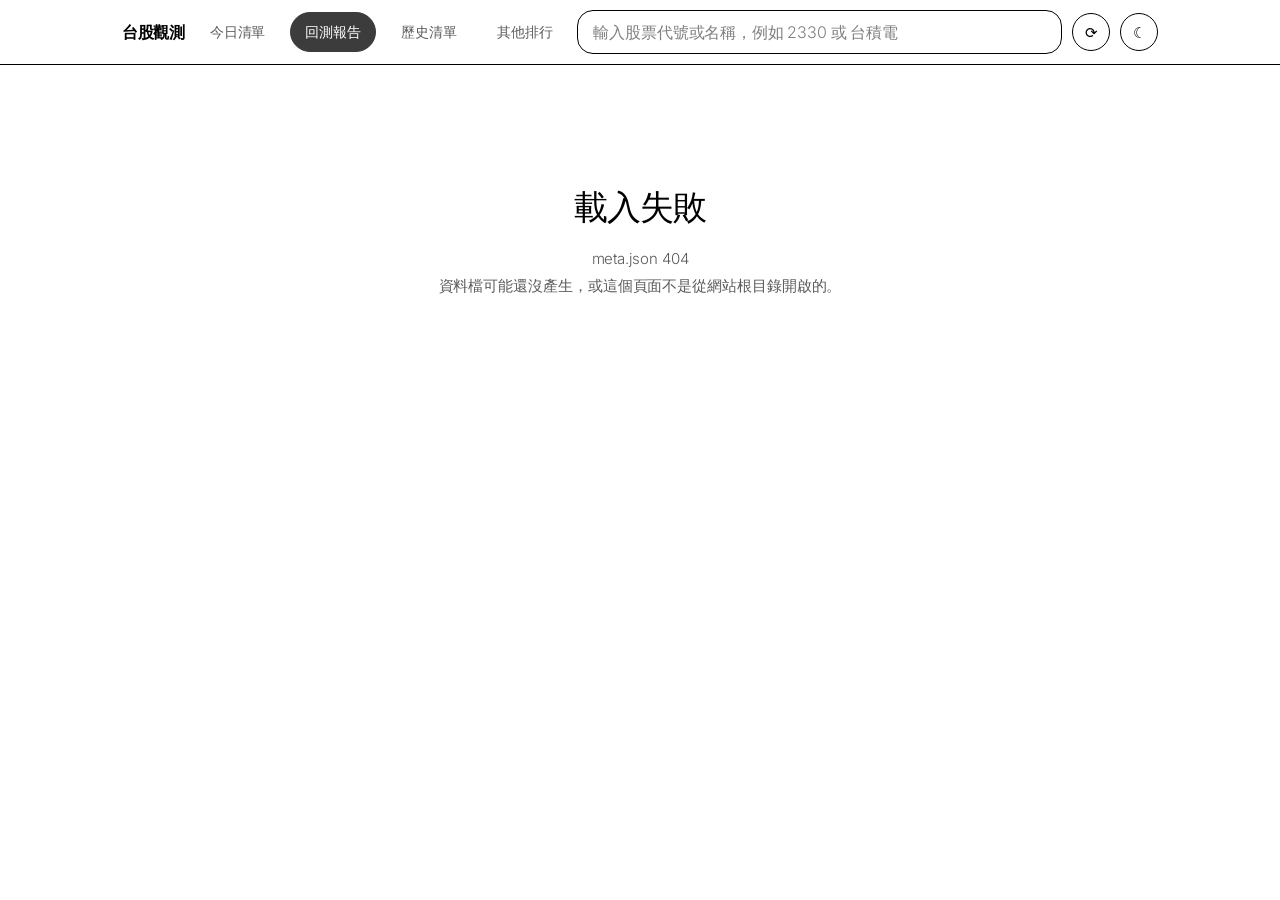
==== site/backtest.html @ a2be4feb "歷史補到 2008：18 年重跑全部研究，結論更確定，並推翻我自己加的波動門檻 資料：1,874 天 -> 4,597 天（2008-01-02 ~ 2026-09-18），回測 33,378 -> " ====
<!doctype html><html lang="zh-Hant"><head><meta charset="utf-8">
<meta name="viewport" content="width=device-width,initial-scale=1">
<script>/* 在 body 渲染前就套用主題，避免切換時閃一下白底 */
(function(){try{var t=localStorage.getItem('theme');
if(t==='dark'||t==='light')document.documentElement.setAttribute('data-theme',t);}catch(e){}})();</script>
<link rel="preconnect" href="https://fonts.googleapis.com">
<link rel="preconnect" href="https://fonts.gstatic.com" crossorigin>
<link rel="stylesheet" href="https://fonts.googleapis.com/css2?family=Inter:wght@300;400;500;600&family=Playfair+Display:wght@400;500&display=swap">
<link rel="stylesheet" href="assets/style.css">
<title>回測報告</title></head><body>
<div class="wrap" id="app"></div>
<script src="assets/app.js"></script>
<script>
/* 回測報告（stock-screener-PRD：回測）。
 *
 * 公開網站顯示預設參數的結果（publish 時算好）。在本機開的話，
 * 可以拿「今日清單」頁調整過的參數（存在這台瀏覽器）即時回測。 */
function f2(v) { return Number(v).toLocaleString('en-US', { minimumFractionDigits: 2, maximumFractionDigits: 2 }); }
function money(v) { return v == null ? '—' : App.pct(v); }

function statBox(title, sub, s) {
  if (!s || !s.n) return '<div class="stat"><h3>' + title + '</h3><div class="sub">沒有交易</div></div>';
  var ex = s.exits || {};
  return '<div class="stat"><h3>' + title + '</h3><div class="sub">' + sub + '</div><dl>' +
    '<dt>選出日期</dt><dd>' + s.start + ' ~ ' + s.end + '</dd>' +
    '<dt>交易筆數</dt><dd>' + s.n.toLocaleString() + '</dd>' +
    '<dt>賺錢的比例</dt><dd>' + App.num(s.win, 1) + '%</dd>' +
    '<dt>平均每筆報酬</dt><dd>' + money(s.avg) + '</dd>' +
    '<dt>同期間買 0050</dt><dd>' + money(s.bench) + '</dd>' +
    '<dt><b>' + App.tip('贏過 0050') + '</b></dt><dd>' + money(s.excess) + '</dd>' +
    '<dt>單筆最大虧損</dt><dd>' + money(s.worst) + '</dd>' +
    '<dt>進場後最高曾漲 5.6%</dt><dd>' + (s.p5 == null ? '—' : App.num(s.p5, 1) + '%') + '</dd>' +
    '<dt>最高漲到（中位數）</dt><dd>' + (s.mfe_med == null ? '—' : App.num(s.mfe_med, 1, true) + '%') + '</dd>' +
    '<dt>最低跌到（中位數）</dt><dd>' + (s.mae_med == null ? '—' : App.num(s.mae_med, 1, true) + '%') + '</dd>' +
    '<dt>' + App.tip('可信度') + '</dt><dd>' + (s.t == null ? '—' : App.num(s.t, 1, true)) + '</dd>' +
    '<dt>出場原因</dt><dd class="mut" style="font-weight:300">停損 ' + (ex['停損'] || 0).toLocaleString() +
    (ex['達標'] ? '・達標 ' + ex['達標'].toLocaleString() : '') +
    '・時間到 ' + (ex['時間'] || 0).toLocaleString() + '</dd>' +
    '<dt>平均持有</dt><dd>' + App.num(s.hold_avg, 1) + ' 天</dd></dl></div>';
}

function verdict(bt) {
  var a = bt.all, r = bt.recent;
  var pass = a.excess > 0 && r.excess > 0;
  var strong = a.t != null && Math.abs(a.t) >= 2;
  var flat = a.t != null && Math.abs(a.t) < 2;
  var txt = pass
    ? '<b>預設參數兩段回測都贏 0050</b>：整段歷史平均每筆多賺 ' + App.num(a.excess, 2) +
      '%，近 60 日多賺 ' + App.num(r.excess, 2) + '%。'
    : flat
    ? '<b>跟直接買 0050 差不多</b>：整段歷史（' + a.n.toLocaleString() + ' 筆）平均每筆' +
      (a.excess < 0 ? '少賺 ' : '多賺 ') + App.num(Math.abs(a.excess), 2) +
      '%，這個差距在統計上和 0 分不出來。也就是說<b>沒有證據能贏過直接買 0050</b>，' +
      '但也不像舊版那樣穩定地輸（舊版用固定 7% 停損時是每筆少賺 0.34%，而且不像巧合）。'
    : '<b>預設參數還沒通過 PRD 的驗收標準</b>：扣掉手續費和稅之後，' +
      '整段歷史（' + a.n.toLocaleString() + ' 筆）平均每筆比 0050 ' +
      (a.excess < 0 ? '少賺 ' : '多賺 ') + App.num(Math.abs(a.excess), 2) + '%' +
      (strong ? '，而且差距大到不像巧合' : '') + '；近 60 日 ' +
      (r.excess < 0 ? '少賺 ' : '多賺 ') + App.num(Math.abs(r.excess), 2) + '%。' +
      '下面的「拆開來看」可以看出問題出在哪。';
  return '<div class="statusbar ' + (pass ? 'ok' : 'bad') + '"><span class="txt">' + txt + '</span></div>';
}

function simpleTable(head, rows) {
  return '<div class="scroll"><table><thead><tr>' + head.map(function (h, i) {
    return '<th' + (h[1] ? ' class="sorted"' : '') + '>' + h[0] + '</th>';
  }).join('') + '</tr></thead><tbody>' + rows.join('') + '</tbody></table></div>';
}

function runCustom(P) {
  var btn = document.getElementById('prun'), box = document.getElementById('custom');
  btn.disabled = true; btn.textContent = '回測中…（第一次約 30 秒）';
  fetch('api/short/backtest', {
    method: 'POST', headers: { 'Content-Type': 'application/json' }, body: JSON.stringify(P)
  }).then(function (r) {
    if (!r.ok) throw new Error('HTTP ' + r.status);
    return r.json();
  }).then(function (j) {
    box.innerHTML = '<div class="stats" style="margin-top:14px">' +
      statBox('近 60 個交易日', '你的參數', j.recent) +
      statBox('整段歷史', '你的參數', j.all) + '</div>';
  }).catch(function (e) {
    box.innerHTML = '<div class="statusbar warn"><span class="txt">回測失敗：' + App.esc(e.message) +
      '。這個功能要在本機用 dashboard.bat 開啟才能用。</span></div>';
  }).then(function () { btn.disabled = false; btn.textContent = '用我的參數回測'; });
}

function customCard(today) {
  var DEF = {}, P = {}, changed = [];
  today.params.forEach(function (x) { DEF[x.key] = x.default; P[x.key] = x.default; });
  try {
    var s = JSON.parse(localStorage.getItem('short_params') || '{}');
    Object.keys(s).forEach(function (k) { if (k in P && !isNaN(s[k])) P[k] = +s[k]; });
  } catch (e) {}
  today.params.forEach(function (x) {
    if (+P[x.key] !== +DEF[x.key])
      changed.push(App.esc(x.group + ' ' + x.label) + ' ' + DEF[x.key] + ' → <b>' + P[x.key] + '</b> ' + App.esc(x.unit));
  });
  var body = !changed.length
    ? '<p class="note">你目前用的是預設參數，結果就是上面那兩格。想試別的條件，' +
      '先到<a href="short.html">今日清單</a>打開「調整條件與參數」修改，再回來這裡。</p>'
    : '<p class="note">你在「今日清單」調整過這些參數：<br>' + changed.join('<br>') + '</p>' +
      (App.local
        ? '<div class="pbar"><button class="btn dark" id="prun" type="button">用我的參數回測</button></div>'
        : '<p class="note">公開網站沒有後端可以即時回測，這個功能要在本機（dashboard.bat）開啟才能用。</p>');
  return { html: '<div class="card"><h2>用你的參數回測</h2>' + body + '<div id="custom"></div></div>', P: P };
}

App.boot('backtest', function (meta) {
  return Promise.all([App.get('short/backtest.json'), App.get('short/today.json')]).then(function (res) {
    var bt = res[0], today = res[1];
    var hold = today.params.filter(function (x) { return x.key === 'hold_days'; })[0].default;
    var topn = today.params.filter(function (x) { return x.key === 'top_n'; })[0].default;

    var abl = simpleTable([['設定'], ['筆數'], ['賺錢比例'], ['平均報酬'], ['同期 0050'], ['贏過 0050', 1], ['可信度']],
      bt.ablation.map(function (a) {
        return '<tr><td>' + App.esc(a.label) + '</td><td class="mut">' + (a.n || 0).toLocaleString() +
          '</td><td>' + App.num(a.win, 1) + '%</td><td>' + money(a.avg) + '</td><td>' +
          money(a.bench) + '</td><td class="sorted">' + money(a.excess) + '</td><td>' +
          (a.t == null ? '—' : App.num(a.t, 1, true)) + '</td></tr>';
      }));
    var yrs = simpleTable([['年度'], ['筆數'], ['賺錢比例'], ['平均報酬'], ['同期 0050'], ['贏過 0050', 1]],
      bt.years.map(function (y) {
        return '<tr><td>' + y.year + '</td><td class="mut">' + y.n.toLocaleString() + '</td><td>' +
          App.num(y.win, 1) + '%</td><td>' + money(y.avg) + '</td><td>' + money(y.bench) +
          '</td><td class="sorted">' + money(y.excess) + '</td></tr>';
      }));
    var trades = '<div class="scroll"><table><thead><tr>' + bt.trade_cols.map(function (c, i) {
      return '<th' + (i === 16 ? ' class="sorted"' : '') + '>' + c + '</th>';
    }).join('') + '</tr></thead><tbody>' + bt.trades.map(function (t) {
      return '<tr>' + t.map(function (v, i) {
        if (i === 1) return '<td><a href="stock.html?c=' + v + '">' + v + '</a></td>';
        if (i >= 14) return '<td' + (i === 16 ? ' class="sorted"' : '') + '>' + money(v) + '</td>';
        if (i === 4 || i === 13) return '<td>' + App.num(v, 0) + '</td>';
        if (typeof v === 'number') return '<td>' + f2(v) + '</td>';
        return '<td' + (i === 2 ? '' : ' class="mut"') + '>' + App.esc(v) + '</td>';
      }).join('') + '</tr>';
    }).join('') + '</tbody></table></div>';

    var cc = customCard(today);
    document.getElementById('app').innerHTML =
      '<h1 style="font-size:30px;letter-spacing:-.03em;font-weight:500;margin:0 0 4px">回測報告</h1>' +
      '<div class="meta">資料截止 ' + App.esc(bt.date) + ' ｜ 用今日清單的規則（預設參數），回頭看過去照著買會怎樣</div>' +
      '<div class="card"><h2>怎麼測的</h2>' +
      '<ul class="note">' +
      '<li>每天收盤後取當天清單的前 ' + topn + ' 名，<b>隔天開盤買進</b>。</li>' +
      '<li>漲到目標價（賣掉之後淨賺 5%）就賣、跌到停損價（進場價 − 3 × ATR）也賣，' +
      '兩邊都沒碰到就抱滿 ' + hold + ' 個交易日。目標與停損都用<b>實際成交價</b>（隔天開盤）算。</li>' +
      '<li>每筆扣掉手續費和稅 ' + bt.cost + '%，股利也算進去。</li>' +
      '<li>跟同一段時間買 0050 比（0050 也扣手續費和稅 ' + bt.etf_cost.toFixed(3) + '%）。</li></ul>' +
      '<details><summary>為什麼是隔天開盤買、不是當天收盤</summary><div class="inner note">' +
      'PRD 寫的進場價是當天收盤價，今日清單上也照這樣顯示。但實際上做不到：' +
      '三大法人的買賣資料下午 3 點後才公布，拿到清單時當天已經收盤了。' +
      '所以回測用隔天開盤價，才是真的買得到的價格。隔天一開盤就鎖漲停買不到的，不算這筆。' +
      '同一天盤中同時碰到停損和目標的，算停損（不知道哪個先發生，取保守）。</div></details></div>' +
      verdict(bt) +
      '<div class="stats" style="margin-top:18px">' +
      statBox('近 60 個交易日', 'PRD 指定的回測區間', bt.recent) +
      statBox('整段歷史', '同一套規則，樣本多 30 倍', bt.all) + '</div>' +
      '<details><summary>為什麼要看兩段</summary><div class="inner note">' +
      '<p>同一天選出的 20 檔常常一起漲跌，前後幾天的交易又互相重疊，' +
      '所以 60 個交易日實際上只相當於大約 <b>6 次獨立的觀察</b> —— 近 60 日贏或輸 0050，' +
      '很大一部分只是那兩個月大盤剛好怎麼走。整段歷史用同一套規則、樣本多 30 倍，' +
      '才分得出是規則的效果還是運氣。</p>' +
      '<p>也因為這樣，<b>不建議一直調參數調到近 60 日贏 0050</b> —— 樣本這麼少，總調得出一組贏的，' +
      '但那是把過去的巧合背下來，不是找到規則。調完請看整段歷史有沒有跟著變好。</p></div></details>' +
      cc.html +
      '<div class="card"><h2>這些規則是怎麼定出來的</h2>' +
      '<p class="lead">2026-09 依一份研究規格重做了一輪驗證：先寫好假設，再一次測完 23 種選股組合 × 7 種停損，' +
      '好壞結果都記在 repo 的 RESEARCH_LOG.md。三個主要結論：</p>' +
      '<ul class="note">' +
      '<li><b>停損越緊、結果越差</b>，每個策略、每個期間都一樣。台股個股平常一天就會波動 2–3%，' +
      '固定 3% 的停損等於把日常波動變成實現的虧損（先碰停損的比例 53–68%，平均只抱 1–3 天）。' +
      '所以改成「收盤 − 2 × ATR」，距離跟著個股自己的波動走。</li>' +
      '<li><b>波動門檻（ATR% ≥ 2.5%）：只對達標率有效，對報酬沒有證據。</b>' +
      '它在每個年代都讓「先賺到 5%」的比例上升（2008–18：44.6%→51.1%，2019–25：50.5%→58.2%），' +
      '但對 0050 的報酬是 2019 年後變好、2008–2018 反而更差，<b>方向相反</b>。' +
      '這個門檻當初是只用 2019–2022 的資料挑出來的，補上 11 年更早的資料就不成立了 —— ' +
      '典型的「只在近期有效」。留著是因為達標率那一項在各年代一致，但不該當成它能提高報酬。</li>' +
      '<li><b>設 5% 目標是有代價的，而且這個代價很明確</b>：達標率 64%（看起來很漂亮），' +
      '但平均每筆比 0050 少賺 0.42%，而且統計上不是巧合（t = −3.5）。' +
      '不設目標的話，平均每筆跟 0050 差不多（+0.03%）。停損從 1×ATR 放寬到完全不停損全部測過，' +
      '只要設目標那一排永遠是負的 —— 因為賺多的那幾筆被上限砍掉，虧的卻沒有對稱的限制。' +
      '下面「拆開來看」的「預設，但不設目標價」那一列就是關掉之後的結果。</li>' +
      '<li><b>選股有一點效果，但不足以贏過 0050</b>：清單贏得過「當天平均的個股」，' +
      '可是平均個股本來就輸給 0050。</li>' +
      '<li><b>2026-09 把資料補到 2008（18 年、67,128 筆交易）之後，結論沒有改變，反而更確定</b>：' +
      '對 0050 是每筆少賺 0.44%，而且 2008–2018 那 11 年完全沒有參與過任何調參，' +
      '數字卻跟後來的期間一致。多出來的 6 次空頭（2008、2011、2015、2018、2020、2022）' +
      '也把幾個原本「看起來有一點效果」的做法打回原形。</li></ul>' +
      '<p class="note"><b>看逐年表時要注意</b>：三大法人的資料 2012 年 5 月才有，' +
      '所以 2008–2012 那幾年「法人連續買超」這個條件永遠不成立，' +
      '清單只能靠其他三個條件選股。那幾年的數字偏差，不能直接當成' +
      '「這套規則在金融海嘯時特別糟」。</p></div>' +
      '<div class="card"><h2>拆開來看</h2>' +
      '<p class="lead">整段歷史。每個條件單獨用、以及拿掉停損停利，看虧損是出在「選股」還是「賣出規則」。</p>' +
      abl + '</div>' +
      '<div class="card"><h2>每一年</h2><p class="lead">整段歷史，依選出的年份分開算。</p>' + yrs + '</div>' +
      '<div class="card"><h2>近 60 日每一筆交易</h2>' +
      '<p class="lead">可以挑幾筆用看盤軟體對照：進場日開盤價、停損與目標價、出場日與出場價。</p>' +
      trades + '</div>';

    App.pager(document.getElementById('app'));
    var pr = document.getElementById('prun');
    if (pr) pr.addEventListener('click', function () { runCustom(cc.P); });
  });
});
</script>
</body></html>
---- site/assets/style.css ----
/* 本檔由 webui_css.py 產生，不要直接編輯。
   改樣式請改 webui_css.py 再執行 python webui_css.py。 */
/* ===== 淺色（預設）===== */
:root{
/* 畫布與墨 */
--bg:#ffffff; --card:#ffffff; --sunk:#f5f5f5;
--fg:#000000; --mut:#5b5b5b; --faint:#808080;
/* 髮絲線：--line2 是結構性的實心墨線，--line 是表格列的細分隔 */
--line:rgba(0,0,0,.13); --line2:#000000; --hair:rgba(0,0,0,.30);
/* 深色藥丸（全站唯一的「浮起」）*/
--pillbg:#3c3c3c; --pillfg:#ffffff;
/* 資料語意色 —— 刻意偏離原規格，理由見模組說明 */
--up:#c2362e; --dn:#0d7a52; --warn:#96690c; --ok:#0f8f73;
/* 痕跡等級的口音色。只出現在：最終通過數的長條、已驗證標記的圓點。*/
--mint:#3cd9b3;
/* --accent 在舊程式碼裡等同「可點擊」，這裡指向墨色而非藍色 */
--accent:#000000;
--chipbg:transparent;
--washop:1;
--r:0px; --rin:16px; --pill:9999px;
--sans:Inter,-apple-system,"Segoe UI","Noto Sans TC","PingFang TC","Microsoft JhengHei",sans-serif;
--serif:"Playfair Display","Noto Serif TC",Georgia,"Times New Roman",serif;
}
/* ===== 深夜（跟隨系統）===== */
@media (prefers-color-scheme: dark){
  :root:not([data-theme="light"]){
  --bg:#0b0b0c; --card:#0b0b0c; --sunk:#17171a;
  --fg:#f2f2f2; --mut:#9b9b9b; --faint:#787878;
  --line:rgba(255,255,255,.14); --line2:#4a4a4e; --hair:rgba(255,255,255,.32);
  --pillbg:#ededed; --pillfg:#0b0b0c;
  --up:#ff6f66; --dn:#3fc48f; --warn:#d8a72e; --ok:#3fc48f;
  --mint:#3cd9b3; --accent:#f2f2f2;
  --washop:.26;
  }
}
/* ===== 深夜（手動切換）===== */
:root[data-theme="dark"]{
--bg:#0b0b0c; --card:#0b0b0c; --sunk:#17171a;
--fg:#f2f2f2; --mut:#9b9b9b; --faint:#787878;
--line:rgba(255,255,255,.14); --line2:#4a4a4e; --hair:rgba(255,255,255,.32);
--pillbg:#ededed; --pillfg:#0b0b0c;
--up:#ff6f66; --dn:#3fc48f; --warn:#d8a72e; --ok:#3fc48f;
--mint:#3cd9b3; --accent:#f2f2f2;
--washop:.26;
}

*{box-sizing:border-box}
html{-webkit-text-size-adjust:100%}
body{margin:0;background:var(--bg);color:var(--fg);font-family:var(--sans);
font-size:16px;line-height:1.65;font-weight:400;letter-spacing:-.005em;
-webkit-font-smoothing:antialiased}
/* 連結沒有顏色可用（無品牌色），改用底線表達可點擊 */
a{color:var(--fg);text-decoration:none}
a:hover{text-decoration:underline;text-underline-offset:3px}

/* label-caps：1px 字距 / 大寫。全站唯一的大寫處理，
   只給 3-6 字的標籤用，段落長度會讀起來像在吼。 */
.eyebrow{font-size:12.5px;font-weight:500;letter-spacing:.11em;
text-transform:uppercase;color:var(--faint);display:block;margin-bottom:9px}

/* ---------- 頂部列：齊邊、無置中導覽 ---------- */
.top{position:sticky;top:0;z-index:50;background:var(--bg);
border-bottom:1px solid var(--line2)}
.top .in{max-width:1080px;margin:0 auto;padding:10px 22px;display:flex;
gap:10px;align-items:center}
.brand{font-weight:600;font-size:16px;letter-spacing:-.02em;white-space:nowrap}
.navlink{font-size:14px;color:var(--mut);white-space:nowrap;padding:7px 14px;
border-radius:var(--pill);border:1px solid transparent}
.navlink:hover{border-color:var(--hair);color:var(--fg);text-decoration:none}
/* 目前所在的區域用深色藥丸標示 —— 跟頁內分頁同一套語言，
   所以「我在哪一層」只要學一次 */
.navlink.on{background:var(--pillbg);color:var(--pillfg);border-color:var(--pillbg);
font-weight:500}
.navlink.on:hover{text-decoration:none}
.searchbox{position:relative;flex:1;min-width:0}
.searchbox input{width:100%;padding:11px 15px;border:1px solid var(--line2);
border-radius:var(--rin);background:var(--bg);color:var(--fg);font-size:16px;
font-family:inherit;font-weight:300;letter-spacing:-.01em}
.searchbox input::placeholder{color:var(--faint);font-weight:300}
.searchbox input:focus{outline:none;box-shadow:0 0 0 1px var(--line2)}
.themebtn{flex:0 0 auto;width:38px;height:38px;border:1px solid var(--line2);
border-radius:var(--pill);background:transparent;color:var(--fg);cursor:pointer;
font-size:15px;line-height:1;display:flex;align-items:center;justify-content:center;
padding:0}
.themebtn:hover{background:var(--pillbg);color:var(--pillfg)}
.sug{position:absolute;top:calc(100% + 6px);left:0;right:0;background:var(--card);
border:1px solid var(--line2);border-radius:var(--rin);overflow:hidden;
max-height:340px;overflow-y:auto}
.sug a{display:flex;gap:12px;padding:11px 15px;color:var(--fg);
border-bottom:1px solid var(--line);align-items:baseline}
.sug a:last-child{border-bottom:none}
.sug a:hover,.sug a.sel{background:var(--sunk);text-decoration:none}
.sug .c{font-weight:600;font-variant-numeric:tabular-nums;min-width:56px}
.sug .n{color:var(--mut);font-size:15px;font-weight:300}
.sug .t{margin-left:auto;font-size:11.5px;color:var(--faint);
letter-spacing:.09em;text-transform:uppercase}

/* ---------- 資料過期橫幅 ---------- */
/* 全站唯一會主動搶注意力的元素。它存在的理由是：這個工具是拿來決定下單的，
   安靜地顯示過期價格比顯示錯誤更危險。 */
.stale{background:var(--warn);color:#fff}
.stale .in{max-width:1080px;margin:0 auto;padding:10px 22px;font-size:13.5px;
display:flex;gap:10px;flex-wrap:wrap;align-items:baseline;line-height:1.55}
.stale b{font-weight:600;white-space:nowrap}
.stale span{opacity:.92;font-weight:300}
.stale code{font-family:ui-monospace,"Cascadia Mono",Consolas,monospace;
background:rgba(255,255,255,.2);padding:1px 6px;border-radius:4px;font-size:12.5px}
.stale[data-empty]{display:none}
.stale.busy{background:var(--fg);color:var(--bg)}
.stale.bad{background:var(--up)}
.stale.ok{background:var(--ok)}
.updbtn{margin-left:auto;padding:5px 14px;border-radius:var(--pill);
border:1px solid rgba(255,255,255,.55);background:transparent;color:#fff;
font-family:inherit;font-size:13px;font-weight:500;cursor:pointer;white-space:nowrap}
.updbtn:hover:not(:disabled){background:#fff;color:var(--warn)}
.updbtn:disabled{opacity:.5;cursor:default}
a.updbtn:hover{text-decoration:none}
.spin{width:12px;height:12px;border-radius:50%;flex:0 0 auto;
border:2px solid rgba(255,255,255,.3);border-top-color:currentColor;
animation:spin .7s linear infinite;align-self:center}
.stale.busy .spin{border-color:rgba(0,0,0,.25);border-top-color:currentColor}
@keyframes spin{to{transform:rotate(360deg)}}

/* 首頁的大搜尋框。原本首頁只寫「在上面輸入代號」，把人指回頂部列那個小框 ——
   首頁的主要工作就是查股票，主要工作應該有主要尺寸的入口。 */
.searchbox.big input{padding:22px 26px;font-size:21px;font-weight:300;
border-radius:var(--rin);letter-spacing:-.02em}
.searchbox.big .sug a{padding:14px 20px;font-size:16px}
.homehero{padding:56px 0 46px;border-bottom:1px solid var(--line);margin-bottom:30px}
.homehero h1{margin:0 0 26px;font-size:54px;font-weight:500;letter-spacing:-.045em;
line-height:1.02}
.homehero .hint{color:var(--faint);font-size:14px;font-weight:300;margin:14px 0 26px}
.homehero .hint strong{color:var(--mut);font-weight:500}
kbd{font-family:inherit;font-size:12px;border:1px solid var(--hair);
border-radius:4px;padding:1px 6px;color:var(--mut)}

.wrap{max-width:1080px;margin:0 auto;padding:34px 22px 96px}

/* ---------- 標題 ---------- */
.hero{display:flex;align-items:flex-end;gap:14px;flex-wrap:wrap;margin-bottom:6px}
.hero h1{margin:0;font-size:38px;letter-spacing:-.035em;font-weight:500;line-height:1.1}
.hero .code{color:var(--mut);font-weight:300}
.px{margin-left:auto;text-align:right}
.px .v{font-size:34px;font-weight:500;font-variant-numeric:tabular-nums;
line-height:1.1;letter-spacing:-.03em}
.px .d{font-size:14px;font-variant-numeric:tabular-nums}
.meta{color:var(--mut);font-size:14px;font-weight:300;margin-bottom:22px}

/* ---------- 卡片：0 圓角、實心髮絲線、無背景差異 ---------- */
.card{background:var(--card);border:1px solid var(--line2);border-radius:var(--r);
padding:30px 30px 34px;margin-bottom:22px}
.card h2{margin:0 0 6px;font-size:26px;letter-spacing:-.025em;font-weight:500;
line-height:1.2}
.card .lead{color:var(--mut);font-size:16px;font-weight:300;margin:0 0 20px;
letter-spacing:-.01em}

/* ---------- 狀態列 ---------- */
.statusbar{display:flex;align-items:center;gap:10px;padding:12px 16px;
border:1px solid var(--line2);border-left-width:4px;
border-radius:var(--r);background:var(--card);font-size:15px;margin-bottom:18px;
font-weight:300}
.statusbar.warn{border-left-color:var(--warn)}
.statusbar.bad{border-left-color:var(--up)}
.statusbar.ok{border-left-color:var(--ok)}
.statusbar .txt{flex:1;min-width:0;color:var(--mut)}
.statusbar .txt b{color:var(--fg);font-weight:500}
.statusbar .more{flex:0 0 auto;font-size:12px;color:var(--fg);cursor:pointer;
white-space:nowrap;user-select:none;letter-spacing:.08em;text-transform:uppercase;
border-bottom:1px solid var(--fg);font-weight:500}
.expand{display:none;border:1px solid var(--line2);border-top:none;
padding:18px 20px;margin:-18px 0 18px;
background:var(--card);font-size:15px;line-height:1.8;color:var(--mut);font-weight:300}
.expand.open{display:block}
.expand b,.expand strong{color:var(--fg);font-weight:500}

/* ---------- 檢查清單 ---------- */
.chk{list-style:none;margin:0;padding:0}
.chk li{display:flex;gap:14px;padding:14px 0;border-bottom:1px solid var(--line);
align-items:flex-start}
.chk li:last-child{border-bottom:none;padding-bottom:0}
.chk li:first-child{padding-top:0}
.ico{flex:0 0 22px;height:22px;border-radius:var(--pill);display:flex;
align-items:center;justify-content:center;font-size:12px;font-weight:600;margin-top:3px}
.ico.ok{background:var(--ok);color:#fff}
.ico.warn{background:var(--warn);color:#fff}
.ico.bad{background:var(--up);color:#fff}
.chk .body{flex:1;min-width:0}
.chk .t{font-weight:500;font-size:16px;letter-spacing:-.015em}
.chk .s{color:var(--mut);font-size:15px;margin-top:3px;font-weight:300}

/* ---------- 訊號條 ---------- */
.sig .row{display:flex;align-items:center;gap:12px;padding:8px 0;font-size:14px}
.sig .nm{flex:0 0 112px;color:var(--mut);font-weight:300}
.sig .track{flex:1;height:22px;position:relative;background:var(--sunk);
border-radius:var(--r);overflow:hidden}
.sig .zero{position:absolute;left:50%;top:0;bottom:0;width:1px;background:var(--hair)}
.sig .fill{position:absolute;top:0;bottom:0}
.sig .val{flex:0 0 72px;text-align:right;font-variant-numeric:tabular-nums;
font-weight:500}
.costline{position:absolute;top:0;bottom:0;width:1px;
background:repeating-linear-gradient(180deg,var(--warn) 0 3px,transparent 3px 6px)}

/* ---------- 分頁：WHAT / WHY / WHO 藥丸列 ---------- */
/* 分組排列。組名用小寫標籤，組內的藥丸不換行 ——
   這樣即使整列換行，「價量」那四個也一定待在一起。 */
.tabs{display:flex;flex-wrap:wrap;gap:10px 20px;align-items:center;
padding:0;margin:0 0 26px}
.tabgrp{display:flex;align-items:center;gap:6px;flex-wrap:nowrap}
.glabel{font-size:11px;letter-spacing:.11em;text-transform:uppercase;
color:var(--faint);font-weight:500;white-space:nowrap;margin-right:2px}
.tabs a{flex:0 0 auto;padding:8px 16px;border-radius:var(--pill);font-size:14px;
color:var(--mut);white-space:nowrap;border:1px solid var(--hair);background:transparent}
.tabs a:hover{border-color:var(--fg);color:var(--fg);text-decoration:none}
/* 選中的分頁是全站唯一的色調浮起 */
.tabs a.on{background:var(--pillbg);color:var(--pillfg);border-color:var(--pillbg);
font-weight:500}
.tabs a.warnTab{color:var(--up);border-color:var(--up);opacity:.7}
.tabs a.warnTab:hover{opacity:1;border-color:var(--up);color:var(--up)}
.tabs a.warnTab.on{background:var(--up);color:#fff;border-color:var(--up);opacity:1}
.tabs .sepr{flex:0 0 auto;width:1px;background:var(--line);margin:7px 6px}

/* ---------- 摺疊 ---------- */
details{border-top:1px solid var(--line);margin-top:24px;padding-top:18px}
details summary{cursor:pointer;color:var(--mut);font-size:12.5px;
list-style:none;user-select:none;letter-spacing:.1em;text-transform:uppercase;
font-weight:500}
details summary:hover{color:var(--fg)}
details summary::-webkit-details-marker{display:none}
details summary::before{content:"+ "}
details[open] summary::before{content:"\2013 "}
details .inner{margin-top:16px}

/* ---------- 表格：欄名用大寫小標，列用細線 ---------- */
table{border-collapse:collapse;width:100%;font-size:14.5px}
th{text-align:right;font-weight:500;color:var(--faint);font-size:11.5px;
letter-spacing:.08em;text-transform:uppercase;
padding:0 10px 10px;border-bottom:1px solid var(--line2);white-space:nowrap}
th.sorted{color:var(--fg)}
th.sorted::after{content:" \2193";font-size:10px}
td.sorted{font-weight:600}
th:nth-child(-n+2),td:nth-child(-n+2){text-align:left}
td{padding:11px 10px;border-bottom:1px solid var(--line);text-align:right;
font-variant-numeric:tabular-nums;white-space:nowrap;font-weight:400}
tbody tr:last-child td{border-bottom:none}
tbody tr:hover{background:var(--sunk)}
.scroll{overflow-x:auto}

/* ---------- 表格分頁 ---------- */
/* 純前端切頁：資料一次就全部送到瀏覽器，箭頭只是換顯示哪一段，
   不發請求、不動網址、不留歷史紀錄 —— 上一頁鍵不會被灌爆。 */
.pager{display:flex;align-items:center;justify-content:flex-end;gap:14px;
padding-top:16px;border-top:1px solid var(--line)}
.pgn{font-size:11.5px;letter-spacing:.09em;color:var(--faint);font-weight:500;
font-variant-numeric:tabular-nums}
.pgb{width:34px;height:34px;border-radius:var(--pill);border:1px solid var(--hair);
background:transparent;color:var(--fg);cursor:pointer;font-size:15px;line-height:1;
display:flex;align-items:center;justify-content:center;padding:0;font-family:inherit}
.pgb:hover:not(:disabled){background:var(--pillbg);color:var(--pillfg);
border-color:var(--pillbg)}
.pgb:disabled{opacity:.22;cursor:default}

.up{color:var(--up)}.dn{color:var(--dn)}.mut{color:var(--mut)}
.ex{display:block;font-size:12px;color:var(--faint);font-weight:300;
line-height:1.6;margin-top:3px}
.note{color:var(--mut);font-size:15px;line-height:1.8;font-weight:300}
.note li{margin-bottom:7px}

/* ---------- 藥丸 ---------- */
.chips{display:flex;flex-wrap:wrap;gap:7px}
.chip{padding:8px 16px;border-radius:var(--pill);background:transparent;color:var(--fg);
font-size:14px;font-variant-numeric:tabular-nums;border:1px solid var(--hair)}
.chip:hover{background:var(--pillbg);color:var(--pillfg);border-color:var(--pillbg);
text-decoration:none}
.empty{text-align:center;color:var(--mut);padding:80px 20px;font-weight:300}
.empty h2{font-size:34px;color:var(--fg);margin:0 0 10px;font-weight:500;
letter-spacing:-.03em}
.linkbtn{display:inline-block;padding:11px 20px;border-radius:var(--pill);
background:var(--fg);color:var(--bg);font-size:15px;font-weight:500;
border:1px solid var(--fg)}
.linkbtn:hover{text-decoration:none;background:transparent;color:var(--fg)}

/* ---------- 篩選瀑布 ---------- */
/* 瀑布圖而非漏斗圖：資料本質是 1,082 − 518 − 1 − 239 − 64 − 15 = 245，
   也就是「累積扣減如何得到最終值」—— 那是瀑布圖的定義。
   漏斗圖在某一層只刷掉 1 檔時，形狀變化肉眼完全看不出來。 */

/* 頂部結果：編輯感 hero + 粉彩漸層。
   漸層只在背景層，永遠不碰文字與邊框 —— 這是原規格的硬規則。 */
.fnhero{position:relative;overflow:hidden;background:var(--card);
border:1px solid var(--line2);padding:46px 34px 38px;margin-bottom:26px}
.fnhero::before{content:"";position:absolute;left:0;right:0;bottom:0;top:18%;
opacity:var(--washop);pointer-events:none;
background:linear-gradient(101deg,#ffedbe 0%,#ffbcc3 18%,#c9efb2 38%,
#cdffea 56%,#b9eeff 76%,#e7d4ff 100%);
-webkit-mask-image:linear-gradient(180deg,transparent 0%,#000 72%);
mask-image:linear-gradient(180deg,transparent 0%,#000 72%)}
.fnhero > *{position:relative;z-index:1}
/* 全站唯一的襯線瞬間。出現第二次就不特別了。 */
.fnhero .big{font-family:var(--serif);font-size:88px;font-weight:400;
line-height:.92;letter-spacing:-.035em;font-variant-numeric:tabular-nums;
display:block;margin:0}
.fnhero .big .unit{font-family:var(--sans);font-size:24px;font-weight:300;
letter-spacing:-.02em;margin-left:14px}
.fnhero .sub{font-size:18px;font-weight:300;color:var(--mut);margin-top:16px;
letter-spacing:-.015em;max-width:46em}
.fnhero .sub b{color:var(--fg);font-weight:500;font-variant-numeric:tabular-nums}
.fnhero .sub .sep{color:var(--faint);margin:0 9px}

/* 條件 chips：每個條件標示自己刷掉幾檔（篩選器介面的通用慣例） */
.fchips{display:flex;flex-wrap:wrap;gap:7px;margin:0 0 26px}
.fchip{display:inline-flex;align-items:center;gap:8px;padding:7px 14px;
border-radius:var(--pill);font-size:13.5px;background:transparent;
border:1px solid var(--hair);cursor:help;white-space:nowrap}
.fchip:hover{border-color:var(--fg)}
.fchip .lbl{font-weight:400}
.fchip .cnt{font-variant-numeric:tabular-nums;font-weight:600;color:var(--up)}
.fchip .cnt.zero{color:var(--faint);font-weight:400}
.fchip .dot{width:6px;height:6px;border-radius:50%;flex:0 0 auto}
.fchip .dot.fact{background:var(--mut)}
.fchip .dot.validated{background:var(--mint)}
.fchip .dot.pending{background:var(--warn)}
.fchip .dot.weak{background:var(--warn)}
.fchip.off{opacity:.45}

/* 瀑布：橫向遞減長條，左對齊同一基準尺規，長度差直接對應檔數差。
   墨色是留下的，斜線影是這一層刷掉的 —— 不引入第二個色相。 */
.wf{display:flex;flex-direction:column;gap:0}
/* 名稱欄要放得下「殖利率位階過低 + 已驗證」而不斷行，
   否則標籤會把名稱擠成兩行，整列讀起來像壞掉。 */
.wfrow{display:grid;grid-template-columns:230px 1fr 120px;gap:18px;
align-items:center;padding:13px 0;border-bottom:1px solid var(--line)}
.wfrow:last-child{border-bottom:none}
.wfrow.total{padding-top:18px;border-top:1px solid var(--line2);margin-top:4px}
.wfrow.total .wfname{font-weight:600}
.wfrow.dim{opacity:.45}
.wfname{font-size:14.5px;font-weight:400;display:flex;align-items:center;gap:9px;
white-space:nowrap;letter-spacing:-.01em}
.evb{font-size:10.5px;letter-spacing:.07em;text-transform:uppercase;font-weight:500;
padding:3px 8px;border-radius:var(--pill);border:1px solid var(--hair);
color:var(--faint);cursor:help;white-space:nowrap}
.evb.validated{color:var(--ok);border-color:var(--ok)}
.evb.pending{color:var(--warn);border-color:var(--warn)}
.evb.weak{color:var(--warn);border-color:var(--warn)}
.wfbar{position:relative;height:26px}
.wfkeep{position:absolute;left:0;top:0;bottom:0;background:var(--fg)}
.wfkeep.final{background:var(--mint)}
.wfdrop{position:absolute;top:0;bottom:0;
background:repeating-linear-gradient(135deg,var(--hair) 0 1px,transparent 1px 6px);
border:1px solid var(--hair);border-left:none}
.wfval{text-align:right;font-variant-numeric:tabular-nums;white-space:nowrap}
.wfval .n{font-size:19px;font-weight:500;letter-spacing:-.025em}
.wfval .d{font-size:12px;color:var(--up);font-weight:600;margin-left:8px}
.wfval .d.zero{color:var(--faint);font-weight:400}

@media(max-width:820px){
  .wfrow{grid-template-columns:130px 1fr 96px;gap:12px}
  .wfname{font-size:13px}.wfname .evb{display:none}
  .wfval .n{font-size:16px}
  .fnhero{padding:32px 22px 28px}
  .fnhero .big{font-size:58px}
  .fnhero .big .unit{font-size:19px;margin-left:10px}
  .fnhero .sub{font-size:16px}
}
@media(max-width:600px){
  /* 三欄擠在 375px 寬時，中間的長條只剩約 65px —— 長度差不再對應檔數差，
     整張圖就失去意義了。改成「名稱與數字一行、長條獨佔一行」，
     讓長條拿回全寬，比較基準才成立。 */
  .wfrow{grid-template-columns:1fr auto;
  grid-template-areas:"name val" "bar bar";row-gap:9px;gap:12px;padding:15px 0}
  .wfname{grid-area:name;font-size:14px}
  .wfval{grid-area:val}
  .wfbar{grid-area:bar;height:16px}
}

/* 證據矛盾標記 —— 表格內用緊湊標籤，細節掛 tooltip。 */
.flag{display:inline-block;font-size:10.5px;font-weight:500;padding:2px 8px;
border-radius:var(--pill);margin-left:6px;white-space:nowrap;cursor:help;
letter-spacing:.04em;color:var(--warn);border:1px solid var(--warn)}
.flag.bad{color:var(--up);border-color:var(--up)}

/* ---------- 產出時間戳 ---------- */
/* GitHub Pages 有 10 分鐘快取，沒有這個就分不出「今天還沒更新」
   跟「更新了但我看到的是快取」。 */
.bstamp{margin-top:36px;padding-top:16px;border-top:1px solid var(--line);
font-size:12px;color:var(--faint);letter-spacing:.02em;font-weight:300}
.bstamp .reload{cursor:pointer;border-bottom:1px solid var(--hair)}
.bstamp .reload:hover{color:var(--fg);border-bottom-color:var(--fg)}

/* ---------- 名詞解釋 ---------- */
.tip{border-bottom:1px dotted var(--hair);cursor:help}
.tip:hover{border-bottom-color:var(--fg)}
/* 本身已經是藥丸／標籤的元素，不要再被 .tip 的虛線底線切斷輪廓 */
.fchip.tip,.evb.tip,.flag.tip{border-bottom-style:solid}
.evb.tip,.flag.tip{border-bottom-color:currentColor}
.fchip.tip{border-bottom-color:var(--hair)}
.fchip.tip:hover{border-bottom-color:var(--fg)}
.tip:focus{outline:1px dotted var(--fg);outline-offset:2px}
#tipbox{position:absolute;z-index:200;max-width:330px;background:var(--fg);
color:var(--bg);padding:14px 16px;border-radius:var(--r);font-size:14px;
line-height:1.7;pointer-events:none;opacity:0;transition:opacity .1s;
font-weight:300;text-align:left;letter-spacing:-.005em}
#tipbox.show{opacity:1}
#tipbox b{color:var(--bg);font-weight:600}
.tiphint{font-size:13px;color:var(--faint);margin:-8px 0 20px;line-height:1.7;
font-weight:300}
.tiphint .mark{border-bottom:1px dotted var(--hair);white-space:nowrap}

/* ---------- 短線：參數表單與回測 ---------- */
.pgrid{display:grid;grid-template-columns:repeat(auto-fill,minmax(230px,1fr));
gap:18px 26px;margin-top:6px}
.pgrp h3{margin:0 0 8px;font-size:12.5px;font-weight:500;letter-spacing:.09em;
color:var(--faint)}
.prow{display:flex;align-items:center;gap:8px;margin-bottom:8px;font-size:14px}
.prow label{flex:1;color:var(--mut);font-weight:300}
.prow input{width:78px;padding:6px 8px;border:1px solid var(--hair);
border-radius:6px;background:var(--bg);color:var(--fg);font:inherit;
text-align:right;font-variant-numeric:tabular-nums}
.prow input:focus{outline:none;border-color:var(--fg)}
.prow input.chg{border-color:var(--warn)}
.prow .u{flex:0 0 42px;color:var(--faint);font-size:12.5px}
.pbar{display:flex;gap:10px;align-items:center;margin-top:14px;flex-wrap:wrap}
.btn{padding:7px 16px;border-radius:var(--pill);border:1px solid var(--hair);
background:transparent;color:var(--fg);font:inherit;font-size:13.5px;cursor:pointer}
.btn:hover:not(:disabled){border-color:var(--fg)}
.btn.dark{background:var(--pillbg);color:var(--pillfg);border-color:var(--pillbg)}
.btn:disabled{opacity:.45;cursor:default}
th.sortable{cursor:pointer;user-select:none}
th.sortable:hover{color:var(--fg)}
th.asc::after{content:" \2191";font-size:10px}
th.desc::after{content:" \2193";font-size:10px}
td.why{text-align:left;white-space:normal;min-width:260px;color:var(--mut);
font-size:13.5px;line-height:1.6}
.stats{display:grid;grid-template-columns:repeat(auto-fit,minmax(280px,1fr));gap:18px}
.stat{border:1px solid var(--line);padding:18px 20px}
.stat h3{margin:0 0 4px;font-size:15px;font-weight:500}
.stat .sub{color:var(--faint);font-size:12.5px;margin-bottom:12px}
.stat dl{display:grid;grid-template-columns:1fr auto;gap:6px 14px;margin:0;font-size:14px}
.stat dt{color:var(--mut);font-weight:300}
.stat dd{margin:0;text-align:right;font-variant-numeric:tabular-nums;font-weight:500}
select.snap{padding:6px 10px;border:1px solid var(--hair);border-radius:6px;
background:var(--bg);color:var(--fg);font:inherit}

/* 頂部列在窄螢幕換行：品牌與導覽一行，搜尋框獨佔第二行。
   原本五個元素擠同一行，搜尋框被壓到只剩兩個字寬，等於不能用。 */
@media(max-width:700px){
  .top .in{flex-wrap:wrap;row-gap:9px}
  .themebtn{margin-left:auto}
  .searchbox{order:3;flex:1 0 100%}
}

@media(max-width:560px){
  .wrap{padding:24px 18px 80px}
  .top .in{padding:9px 18px 11px}
  .hero h1{font-size:28px}.px .v{font-size:26px}
  .card{padding:22px 20px 26px}
  .card h2{font-size:21px}
  .sig .nm{flex:0 0 90px;font-size:13px}
  .navlink{padding:6px 11px;font-size:13.5px}
  .tabs a{padding:7px 13px;font-size:13.5px}
  table{font-size:14px}
  /* 搜尋框在手機上維持 16px，低於這個值 iOS Safari 會自動放大整頁 */
  .searchbox input{font-size:16px}
}
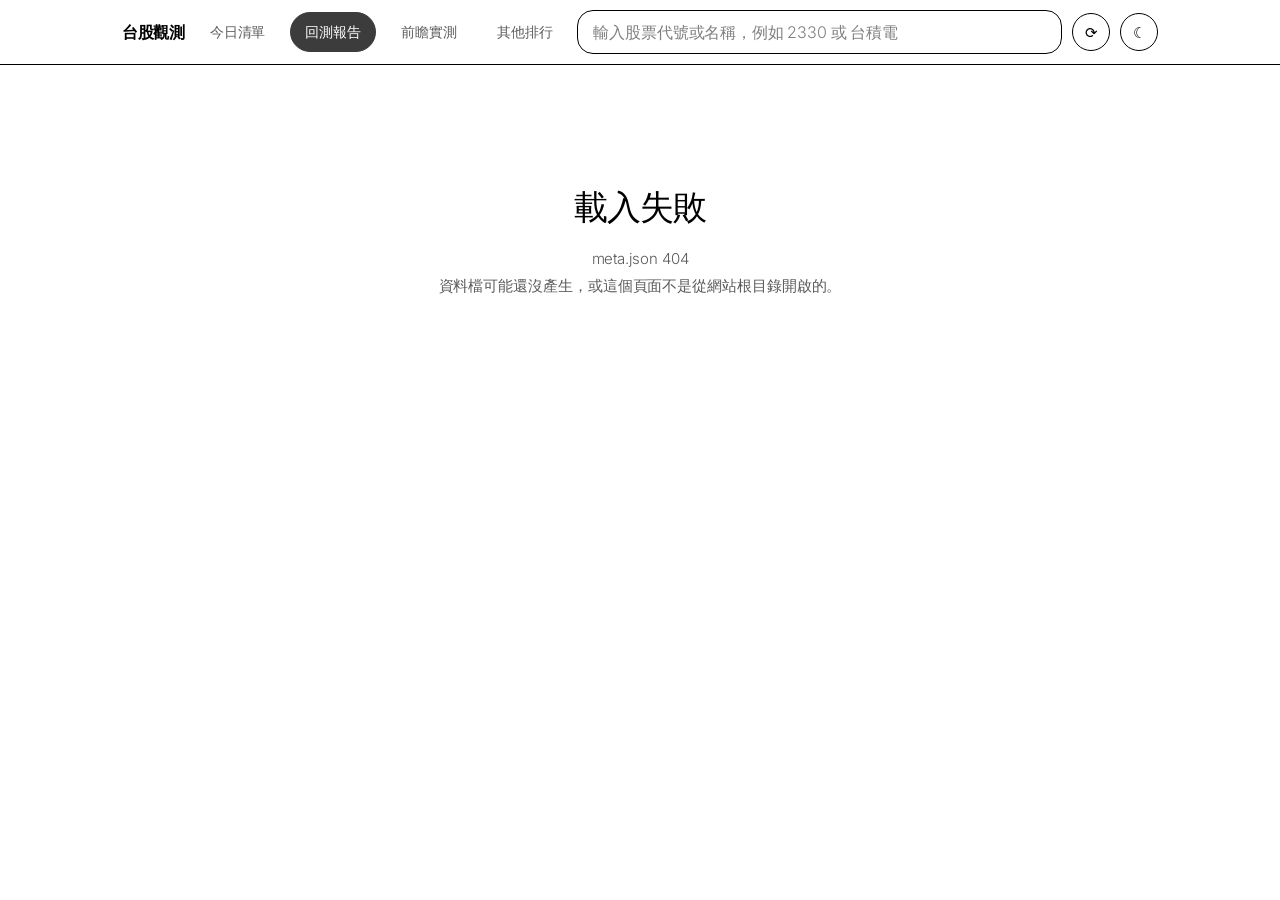
==== commit 8b00dec8: "規範 v1 落地：四臂前瞻實測、處置/注意股排除、依本金算部位 - forward.py：Arm 0 現行版、Arm 1 不設目標、Arm 2 短期反轉（M4）、Arm 3 10 日版，   自 20" ====
--- a/site/backtest.html
+++ b/site/backtest.html
@@ -171,7 +171,7 @@
       '<ul class="note">' +
       '<li><b>停損越緊、結果越差</b>，每個策略、每個期間都一樣。台股個股平常一天就會波動 2–3%，' +
       '固定 3% 的停損等於把日常波動變成實現的虧損（先碰停損的比例 53–68%，平均只抱 1–3 天）。' +
-      '所以改成「收盤 − 2 × ATR」，距離跟著個股自己的波動走。</li>' +
+      '所以改成「收盤 − 3 × ATR」，距離跟著個股自己的波動走。</li>' +
       '<li><b>波動門檻（ATR% ≥ 2.5%）：只對達標率有效，對報酬沒有證據。</b>' +
       '它在每個年代都讓「先賺到 5%」的比例上升（2008–18：44.6%→51.1%，2019–25：50.5%→58.2%），' +
       '但對 0050 的報酬是 2019 年後變好、2008–2018 反而更差，<b>方向相反</b>。' +
@@ -192,6 +192,22 @@
       '所以 2008–2012 那幾年「法人連續買超」這個條件永遠不成立，' +
       '清單只能靠其他三個條件選股。那幾年的數字偏差，不能直接當成' +
       '「這套規則在金融海嘯時特別糟」。</p></div>' +
+      '<div class="card"><h2>換成真的一筆本金來算</h2>' +
+      '<p class="lead">上面的數字是「每一筆平均」。實際上錢有限：同時只能抱幾檔、每檔只能放一部分。' +
+      '2026-09 的第 8 輪研究用規範 v1 的資金規則（最多同時 3 檔、每筆碰到停損只賠本金 0.5%、' +
+      '一天最多新買 1 檔、單檔最多 20%），從 2008 年起每天照清單模擬一筆本金：</p>' +
+      simpleTable([['', 0], ['年化報酬', 1], [App.tip('最大回落'), 0], ['10 日報酬為正', 0], [App.tip('平均持股比重'), 0]], [
+        '<tr><td style="text-align:left">買進持有 0050</td><td class="sorted">' + App.pct(14.0, 1) + '</td><td>−52.4%</td><td>58.4%</td><td>100%</td></tr>',
+        '<tr><td style="text-align:left">Arm 0 現行版（設 5% 目標）</td><td class="sorted">' + App.pct(-3.1, 1) + '</td><td>−45.0%</td><td>45.6%</td><td>13.0%</td></tr>',
+        '<tr><td style="text-align:left">Arm 1 不設目標</td><td class="sorted">' + App.pct(0.7, 1) + '</td><td>−26.9%</td><td>46.1%</td><td>15.3%</td></tr>']) +
+      '<ul class="note" style="margin-top:14px">' +
+      '<li><b>現行版在 32 種資金設定下全部是負的年化報酬</b>（−3.1% 到 −22.4%）。' +
+      '每筆期望值是負的時候，風險放多大只是決定虧多快。</li>' +
+      '<li>組合平常只有約 13–15% 的錢在股票上，所以就算規則有效，也不可能在多頭時追上 100% 持有的 0050。' +
+      '這個規模是規範刻意選的「學費」：先用小錢看清楚規則準不準。</li>' +
+      '<li>18 年來贏不過 0050 不代表以後一定贏不過，所以從 2026-09-22 起用同一套資金規則' +
+      '<a href="history.html">往前紙上實測</a>四個版本，第 120、250 個交易日判定。</li></ul>' +
+      '<p class="note" style="font-size:13.5px">完整數字與限制（沒測滑價、M4 反轉沒做組合模擬）在 repo 的 RESEARCH_LOG.md 第 8 輪。</p></div>' +
       '<div class="card"><h2>拆開來看</h2>' +
       '<p class="lead">整段歷史。每個條件單獨用、以及拿掉停損停利，看虧損是出在「選股」還是「賣出規則」。</p>' +
       abl + '</div>' +
--- a/site/assets/style.css
+++ b/site/assets/style.css
@@ -341,6 +341,9 @@
 .evb.validated{color:var(--ok);border-color:var(--ok)}
 .evb.pending{color:var(--warn);border-color:var(--warn)}
 .evb.weak{color:var(--warn);border-color:var(--warn)}
+/* 規範 v1 的排除標記（處置股、注意股） */
+.flag{display:inline-block;font-size:11.5px;padding:0 6px;border-radius:4px;background:var(--warn);color:#fff;margin-left:4px;font-weight:400;white-space:nowrap}
+.flag .tip{color:inherit;border-bottom-color:rgba(255,255,255,.6)}
 .wfbar{position:relative;height:26px}
 .wfkeep{position:absolute;left:0;top:0;bottom:0;background:var(--fg)}
 .wfkeep.final{background:var(--mint)}
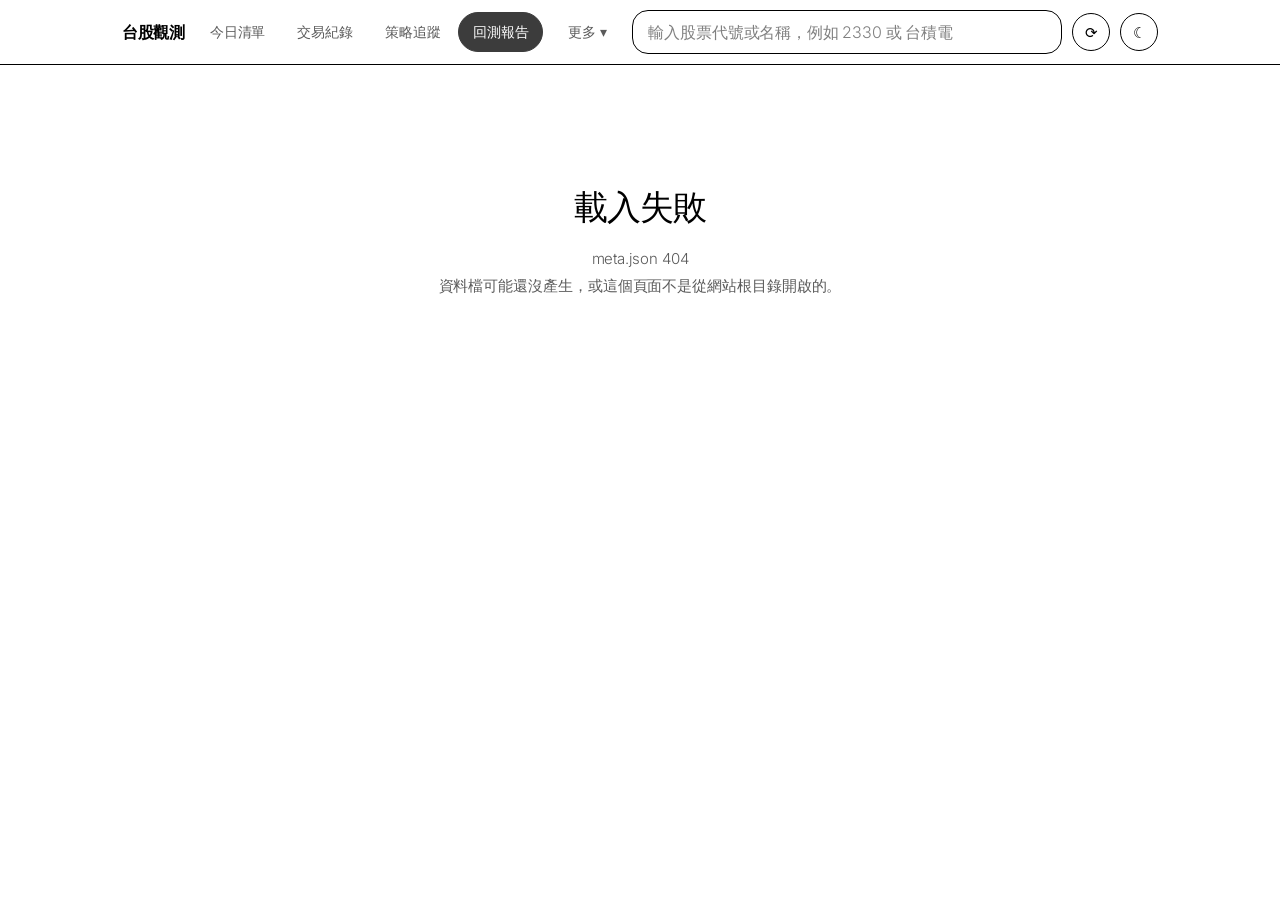
==== commit a9a44e78: "五個改進方案（Arm 4–8）、導覽列改版、排行整理、今日該買卡片、更新加速 - 第 9 輪（事前登記在前一個 commit）：只挑大型股、總分 ≥ 70、停損太寬不買、   只看月營收不設目標、模型" ====
--- a/site/backtest.html
+++ b/site/backtest.html
@@ -83,6 +83,34 @@
     box.innerHTML = '<div class="statusbar warn"><span class="txt">回測失敗：' + App.esc(e.message) +
       '。這個功能要在本機用 dashboard.bat 開啟才能用。</span></div>';
   }).then(function () { btn.disabled = false; btn.textContent = '用我的參數回測'; });
+}
+
+/* 第 9 輪：五個改進方案（RESEARCH_LOG 事前登記）。回測只是記錄，
+   方案 1–4 是看過全部歷史才想到的，回測一定偏樂觀；真正的判定在策略追蹤。 */
+function r9Card(bt) {
+  var R = bt.round9;
+  if (!R || !R.length) return '';
+  var names = ['2008–2018', '2019–2025', '2026'];
+  function cell(p) { return p ? money(p.excess) + '<br><span class="mut" style="font-size:12px">t ' + App.num(p.t, 1, true) + '・' + p.n.toLocaleString() + ' 筆</span>' : '<span class="mut">沒有交易</span>'; }
+  var rows = R.map(function (r, i) {
+    var verdict = i === 0 ? '<span class="mut">比較基準</span>' :
+      r.support == null ? '<span class="mut">' + App.esc(r.note || '資料不足') + '</span>' :
+      (r.better ? '<span class="up">兩段都比 Arm 0 好</span>' : '<span class="mut">沒有兩段都比較好</span>') +
+      (r.support ? '<br><b class="up">回測支持</b>' : '');
+    return '<tr' + (i === 0 ? ' style="font-weight:500"' : '') + '><td style="text-align:left">' + App.esc(r.label) + '</td>' +
+      names.map(function (n) { return '<td>' + cell(r.periods[n]) + '</td>'; }).join('') +
+      '<td class="sorted">' + money(r.excess) + '<br><span class="mut" style="font-size:12px">t ' + App.num(r.t, 1, true) + '</span></td>' +
+      '<td style="text-align:left;font-size:13px">' + verdict + '</td></tr>';
+  });
+  return '<div class="card" id="r9"><h2>五個改進方案（第 9 輪）</h2>' +
+    '<p class="lead">每個方案都是在網站預設（Arm 0）上只改一件事，數字是每筆比同期 0050 多賺或少賺多少（已扣手續費和稅）。' +
+    '五個方案也在<a href="history.html">策略追蹤</a>裡從 2026-09-23 起紙上跑（Arm 4–8），那邊的結果才是真正的判定。</p>' +
+    simpleTable([['方案', 0], ['2008–2018', 0], ['2019–2025', 0], ['2026', 0], ['全期', 1], ['回測怎麼說', 0]], rows) +
+    '<ul class="note" style="margin-top:14px">' +
+    '<li><b>方案 1–4 的回測偏樂觀</b>：它們是看過 2008–2026 全部資料的拆解之後才想到的，沒有一段是「沒看過的資料」。</li>' +
+    '<li><b>模型選股</b>的回測是真的樣本外：預測某一年只用那年以前的資料訓練。但它很少有把握（機率 ≥ 50% 的只佔 1% 左右），所以交易少。</li>' +
+    '<li><b>只看月營收</b>：月營收資料 2018 年才有，所以 2008–2018 沒有交易，只能看 2019 年後。</li>' +
+    '<li>「回測支持」= 2008–2018 與 2019–2025 兩段都贏 0050，而且全期可信度 ≥ 2（事前登記的標準）。</li></ul></div>';
 }
 
 function customCard(today) {
@@ -164,7 +192,7 @@
       '才分得出是規則的效果還是運氣。</p>' +
       '<p>也因為這樣，<b>不建議一直調參數調到近 60 日贏 0050</b> —— 樣本這麼少，總調得出一組贏的，' +
       '但那是把過去的巧合背下來，不是找到規則。調完請看整段歷史有沒有跟著變好。</p></div></details>' +
-      cc.html +
+      (App.local ? cc.html : '') + r9Card(bt) +
       '<div class="card"><h2>這些規則是怎麼定出來的</h2>' +
       '<p class="lead">2026-09 依一份研究規格重做了一輪驗證：先寫好假設，再一次測完 23 種選股組合 × 7 種停損，' +
       '好壞結果都記在 repo 的 RESEARCH_LOG.md。三個主要結論：</p>' +
--- a/site/assets/style.css
+++ b/site/assets/style.css
@@ -72,6 +72,17 @@
 .navlink.on{background:var(--pillbg);color:var(--pillfg);border-color:var(--pillbg);
 font-weight:500}
 .navlink.on:hover{text-decoration:none}
+.navs{display:flex;gap:2px;min-width:0}
+.navmore{position:relative}
+.navmore summary{list-style:none;cursor:pointer}
+.navmore summary::-webkit-details-marker{display:none}
+.navmore .menu{position:absolute;top:calc(100% + 6px);left:0;z-index:60;min-width:240px;
+background:var(--card);border:1px solid var(--line2);border-radius:12px;padding:6px;
+box-shadow:0 8px 28px rgba(0,0,0,.18)}
+.navmore .menu a{display:block;padding:9px 12px;border-radius:8px;color:var(--fg)}
+.navmore .menu a:hover,.navmore .menu a.on{background:var(--pillbg);color:var(--pillfg);text-decoration:none}
+.navmore .menu b{display:block;font-weight:500;font-size:14px}
+.navmore .menu span{display:block;font-size:12px;opacity:.7;font-weight:300}
 .searchbox{position:relative;flex:1;min-width:0}
 .searchbox input{width:100%;padding:11px 15px;border:1px solid var(--line2);
 border-radius:var(--rin);background:var(--bg);color:var(--fg);font-size:16px;
@@ -206,6 +217,28 @@
 .tabs{display:flex;flex-wrap:wrap;gap:10px 20px;align-items:center;
 padding:0;margin:0 0 26px}
 .tabgrp{display:flex;align-items:center;gap:6px;flex-wrap:nowrap}
+/* 更多 → 名單：左側清單 + 內容；手機改下拉選單 */
+.lgrid{display:grid;grid-template-columns:190px minmax(0,1fr);gap:28px;align-items:start;margin-top:14px}
+.lside{position:sticky;top:78px}
+.lgrp{margin-bottom:16px}
+.lgrp .glabel{display:block;margin:0 0 4px 10px}
+.litem{display:block;padding:6px 10px;border-radius:8px;color:var(--mut);font-size:14px}
+.litem:hover{color:var(--fg);background:var(--line2);text-decoration:none}
+.litem.on{background:var(--pillbg);color:var(--pillfg);font-weight:500}
+.litem.bad{color:var(--up)}
+.litem.bad.on{background:var(--up);color:#fff}
+.lsel{display:none;width:100%;padding:10px 12px;border-radius:10px;border:1px solid var(--line2);
+background:var(--card);color:var(--fg);font:inherit;margin-bottom:12px}
+.lbadge{display:inline-block;font-size:12.5px;padding:2px 10px;border-radius:var(--pill);
+border:1px solid currentColor;vertical-align:4px;margin-left:10px;font-weight:400;letter-spacing:0}
+.lbadge.ok{color:var(--ok)}.lbadge.bad{color:var(--up)}.lbadge.fact,.lbadge.long{color:var(--mut)}
+table.ltable{table-layout:fixed;width:100%;min-width:760px}
+table.ltable td,table.ltable th{overflow:hidden;text-overflow:ellipsis;white-space:nowrap}
+@media(max-width:760px){
+  .lgrid{grid-template-columns:minmax(0,1fr);gap:0}
+  .lside{display:none}
+  .lsel{display:block}
+}
 .glabel{font-size:11px;letter-spacing:.11em;text-transform:uppercase;
 color:var(--faint);font-weight:500;white-space:nowrap;margin-right:2px}
 .tabs a{flex:0 0 auto;padding:8px 16px;border-radius:var(--pill);font-size:14px;
@@ -229,6 +262,11 @@
 details summary::before{content:"+ "}
 details[open] summary::before{content:"\2013 "}
 details .inner{margin-top:16px}
+/* 導覽列的「更多」也是 details，但不要沿用上面展開區塊的線、+ 號與小字 */
+details.navmore{border-top:0;margin-top:0;padding-top:0}
+details.navmore summary{font-size:14px;color:var(--mut);letter-spacing:0;text-transform:none}
+details.navmore summary.on{color:var(--pillfg)}
+details.navmore summary::before,details.navmore[open] summary::before{content:none}
 
 /* ---------- 表格：欄名用大寫小標，列用細線 ---------- */
 table{border-collapse:collapse;width:100%;font-size:14.5px}
@@ -447,7 +485,13 @@
    原本五個元素擠同一行，搜尋框被壓到只剩兩個字寬，等於不能用。 */
 @media(max-width:700px){
   .top .in{flex-wrap:wrap;row-gap:9px}
-  .themebtn{margin-left:auto}
+  /* 第一行：品牌＋兩個按鈕；第二行：導覽（可左右滑）＋更多；第三行：搜尋 */
+  #updbtn2{margin-left:auto}
+  .navs{order:2;flex:1 1 calc(100% - 100px);overflow-x:auto;scrollbar-width:none;gap:0}
+  .navs .navlink,details.navmore summary{padding:6px 7px;font-size:13px}
+  .navs::-webkit-scrollbar{display:none}
+  .navmore{order:2}
+  .navmore .menu{left:auto;right:0}
   .searchbox{order:3;flex:1 0 100%}
 }
 
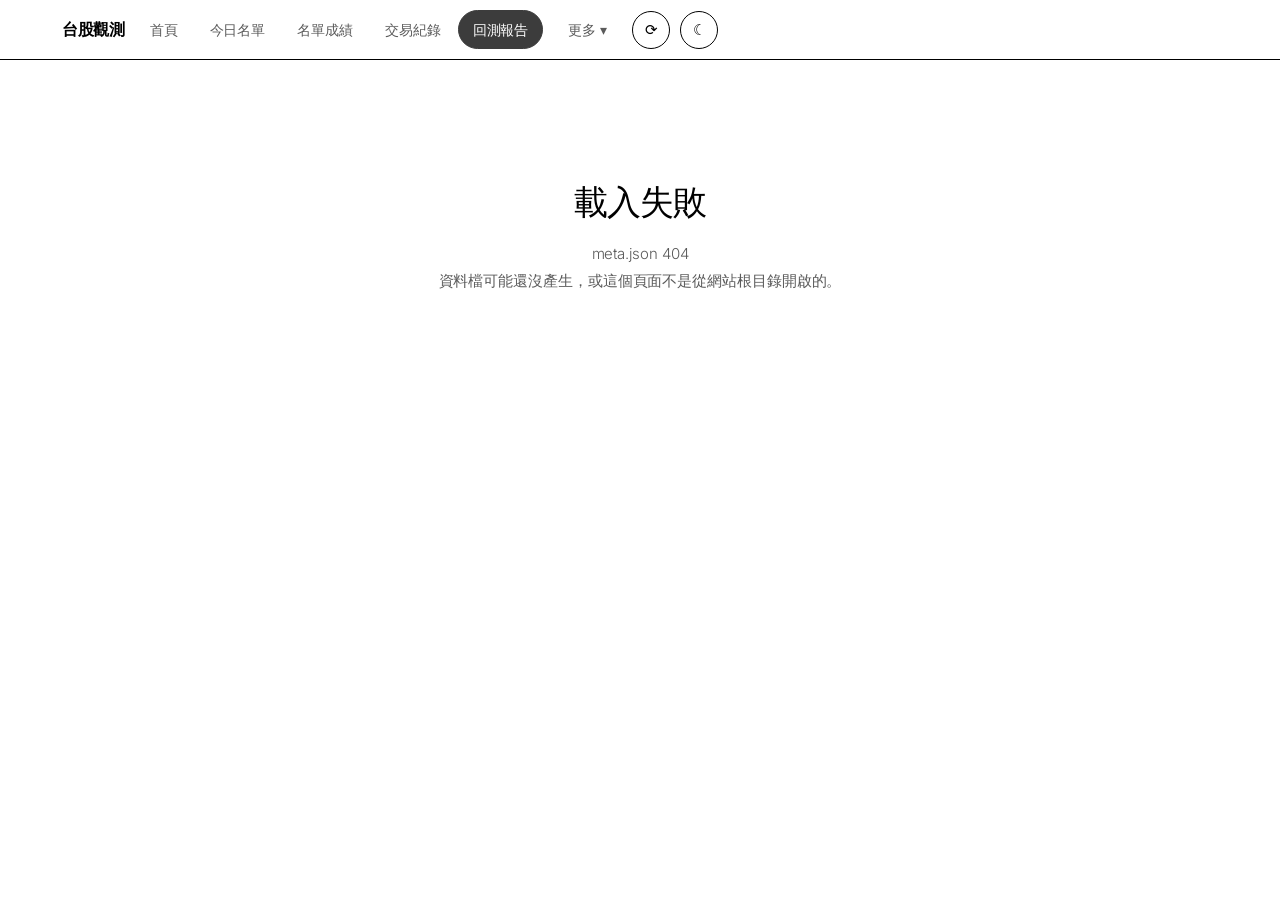
==== commit 68e2c03b: "網站改成穩定強勢股名單（第 11 輪）：每天 10 檔、名單成績、晚上融資券更新 - stable.py：成交額前 300 名 → 排除波動大／常漲停／常跳空／爆量／60 日漲太多／融資暴增／   處" ====
--- a/site/backtest.html
+++ b/site/backtest.html
@@ -7,246 +7,127 @@
 <link rel="preconnect" href="https://fonts.gstatic.com" crossorigin>
 <link rel="stylesheet" href="https://fonts.googleapis.com/css2?family=Inter:wght@300;400;500;600&family=Playfair+Display:wght@400;500&display=swap">
 <link rel="stylesheet" href="assets/style.css">
-<title>回測報告</title></head><body>
+<title>回測報告</title>
+</head><body>
 <div class="wrap" id="app"></div>
 <script src="assets/app.js"></script>
 <script>
-/* 回測報告（stock-screener-PRD：回測）。
+/* 回測報告：穩定強勢股名單（stable/backtest.json，RESEARCH_LOG 第 11 輪）。
  *
- * 公開網站顯示預設參數的結果（publish 時算好）。在本機開的話，
- * 可以拿「今日清單」頁調整過的參數（存在這台瀏覽器）即時回測。 */
-function f2(v) { return Number(v).toLocaleString('en-US', { minimumFractionDigits: 2, maximumFractionDigits: 2 }); }
-function money(v) { return v == null ? '—' : App.pct(v); }
+ * 讀法寫在頁面上：2008–2026 的資料已經被前 10 輪研究看過很多次，
+ * 回測只能當「淘汰關卡」—— 過不了就不該信，過了也不代表有效。 */
+function pp(v) { return v == null ? '—' : App.num(v, 1) + '%'; }
+function pt(v) { return v == null ? '—' : '<span class="' + App.cls(v) + '">' + App.num(v, 1, true) + '</span>'; }
+function tt(v) { return v == null ? '' : '<br><span class="mut" style="font-size:12px">t ' + App.num(v, 2) + '</span>'; }
 
-function statBox(title, sub, s) {
-  if (!s || !s.n) return '<div class="stat"><h3>' + title + '</h3><div class="sub">沒有交易</div></div>';
-  var ex = s.exits || {};
-  return '<div class="stat"><h3>' + title + '</h3><div class="sub">' + sub + '</div><dl>' +
-    '<dt>選出日期</dt><dd>' + s.start + ' ~ ' + s.end + '</dd>' +
-    '<dt>交易筆數</dt><dd>' + s.n.toLocaleString() + '</dd>' +
-    '<dt>賺錢的比例</dt><dd>' + App.num(s.win, 1) + '%</dd>' +
-    '<dt>平均每筆報酬</dt><dd>' + money(s.avg) + '</dd>' +
-    '<dt>同期間買 0050</dt><dd>' + money(s.bench) + '</dd>' +
-    '<dt><b>' + App.tip('贏過 0050') + '</b></dt><dd>' + money(s.excess) + '</dd>' +
-    '<dt>單筆最大虧損</dt><dd>' + money(s.worst) + '</dd>' +
-    '<dt>進場後最高曾漲 5.6%</dt><dd>' + (s.p5 == null ? '—' : App.num(s.p5, 1) + '%') + '</dd>' +
-    '<dt>最高漲到（中位數）</dt><dd>' + (s.mfe_med == null ? '—' : App.num(s.mfe_med, 1, true) + '%') + '</dd>' +
-    '<dt>最低跌到（中位數）</dt><dd>' + (s.mae_med == null ? '—' : App.num(s.mae_med, 1, true) + '%') + '</dd>' +
-    '<dt>' + App.tip('可信度') + '</dt><dd>' + (s.t == null ? '—' : App.num(s.t, 1, true)) + '</dd>' +
-    '<dt>出場原因</dt><dd class="mut" style="font-weight:300">停損 ' + (ex['停損'] || 0).toLocaleString() +
-    (ex['達標'] ? '・達標 ' + ex['達標'].toLocaleString() : '') +
-    '・時間到 ' + (ex['時間'] || 0).toLocaleString() + '</dd>' +
-    '<dt>平均持有</dt><dd>' + App.num(s.hold_avg, 1) + ' 天</dd></dl></div>';
+function periodTable(B) {
+  var rows = Object.keys(B.periods).map(function (k) { return [k, B.periods[k]]; });
+  rows.push(['2008–2025 合計', B.all]);
+  return '<div class="scroll"><table><thead><tr><th>期間</th><th>訊號日</th>' +
+    '<th>名單 ' + App.tip('中') + '／' + App.tip('倒') + '</th><th>' + App.tip('穩定池') + ' 中／倒</th>' +
+    '<th class="sorted">多出的' + App.tip('中減倒') + '</th><th>對「波動相同」的隨機</th><th>每 10 天取一天</th>' +
+    '<th>第 10 天平均漲跌<br>名單／池</th></tr></thead><tbody>' +
+    rows.map(function (x) {
+      var s = x[1];
+      if (!s) return '<tr><td>' + x[0] + '</td><td colspan="7" class="mut">沒有資料</td></tr>';
+      return '<tr><td>' + x[0] + (x[0] === '2026' ? '<br><span class="mut" style="font-size:12px">只看一次</span>' : '') + '</td>' +
+        '<td>' + s.days.toLocaleString() + '</td>' +
+        '<td>' + pp(s.hit) + '／' + pp(s.fail) + '</td><td class="mut">' + pp(s.pool_hit) + '／' + pp(s.pool_fail) + '</td>' +
+        '<td class="sorted">' + pt(s.diff) + tt(s.t) + '</td><td>' + pt(s.diff_c2) + tt(s.t_c2) + '</td>' +
+        '<td>' + pt(s.diff_sub) + tt(s.t_sub) + '</td>' +
+        '<td>' + App.pct(s.r10, 2) + '／' + App.pct(s.pool_r10, 2) + '</td></tr>';
+    }).join('') + '</tbody></table></div>';
 }
 
-function verdict(bt) {
-  var a = bt.all, r = bt.recent;
-  var pass = a.excess > 0 && r.excess > 0;
-  var strong = a.t != null && Math.abs(a.t) >= 2;
-  var flat = a.t != null && Math.abs(a.t) < 2;
-  var txt = pass
-    ? '<b>預設參數兩段回測都贏 0050</b>：整段歷史平均每筆多賺 ' + App.num(a.excess, 2) +
-      '%，近 60 日多賺 ' + App.num(r.excess, 2) + '%。'
-    : flat
-    ? '<b>跟直接買 0050 差不多</b>：整段歷史（' + a.n.toLocaleString() + ' 筆）平均每筆' +
-      (a.excess < 0 ? '少賺 ' : '多賺 ') + App.num(Math.abs(a.excess), 2) +
-      '%，這個差距在統計上和 0 分不出來。也就是說<b>沒有證據能贏過直接買 0050</b>，' +
-      '但也不像舊版那樣穩定地輸（舊版用固定 7% 停損時是每筆少賺 0.34%，而且不像巧合）。'
-    : '<b>預設參數還沒通過 PRD 的驗收標準</b>：扣掉手續費和稅之後，' +
-      '整段歷史（' + a.n.toLocaleString() + ' 筆）平均每筆比 0050 ' +
-      (a.excess < 0 ? '少賺 ' : '多賺 ') + App.num(Math.abs(a.excess), 2) + '%' +
-      (strong ? '，而且差距大到不像巧合' : '') + '；近 60 日 ' +
-      (r.excess < 0 ? '少賺 ' : '多賺 ') + App.num(Math.abs(r.excess), 2) + '%。' +
-      '下面的「拆開來看」可以看出問題出在哪。';
-  return '<div class="statusbar ' + (pass ? 'ok' : 'bad') + '"><span class="txt">' + txt + '</span></div>';
+function controls(B) {
+  var a = B.all || {};
+  var L = [['名單（前 10 檔）', a.net],
+           ['穩定池隨便挑', a.c1], ['穩定池、波動相同的隨機', a.c2],
+           ['穩定池裡 20 日漲最多的 10 檔', a.c3], ['穩定池裡波動最大的 10 檔', a.c4],
+           ['排除之前（成交額前 300 名）隨便挑', a.c5]];
+  return '<div class="scroll"><table><thead><tr><th style="text-align:left">挑法（2008–2025）</th><th class="sorted">中減倒</th></tr></thead><tbody>' +
+    L.map(function (x, i) {
+      return '<tr><td style="text-align:left">' + (i === 0 ? '<b>' + x[0] + '</b>' : x[0]) + '</td><td class="sorted">' + pt(x[1]) + '</td></tr>';
+    }).join('') + '</tbody></table></div>';
 }
 
-function simpleTable(head, rows) {
-  return '<div class="scroll"><table><thead><tr>' + head.map(function (h, i) {
-    return '<th' + (h[1] ? ' class="sorted"' : '') + '>' + h[0] + '</th>';
-  }).join('') + '</tr></thead><tbody>' + rows.join('') + '</tbody></table></div>';
+function exclTable(B) {
+  return '<div class="scroll"><table><thead><tr><th style="text-align:left">排除規則</th><th>每天平均刷掉</th>' +
+    '<th>被刷掉那批的中</th><th>被刷掉那批的倒</th></tr></thead><tbody>' +
+    B.exclusions.map(function (e) {
+      var strong = e.key === 'kept' || e.key === 'all';
+      return '<tr><td style="text-align:left">' + (strong ? '<b>' + App.esc(e.name) + '</b>' : App.esc(e.name)) + '</td>' +
+        '<td>' + App.num(e.per_day, 1) + ' 檔</td><td>' + pp(e.hit) + '</td><td>' + pp(e.fail) + '</td></tr>';
+    }).join('') + '</tbody></table></div>';
 }
 
-function runCustom(P) {
-  var btn = document.getElementById('prun'), box = document.getElementById('custom');
-  btn.disabled = true; btn.textContent = '回測中…（第一次約 30 秒）';
-  fetch('api/short/backtest', {
-    method: 'POST', headers: { 'Content-Type': 'application/json' }, body: JSON.stringify(P)
-  }).then(function (r) {
-    if (!r.ok) throw new Error('HTTP ' + r.status);
-    return r.json();
-  }).then(function (j) {
-    box.innerHTML = '<div class="stats" style="margin-top:14px">' +
-      statBox('近 60 個交易日', '你的參數', j.recent) +
-      statBox('整段歷史', '你的參數', j.all) + '</div>';
-  }).catch(function (e) {
-    box.innerHTML = '<div class="statusbar warn"><span class="txt">回測失敗：' + App.esc(e.message) +
-      '。這個功能要在本機用 dashboard.bat 開啟才能用。</span></div>';
-  }).then(function () { btn.disabled = false; btn.textContent = '用我的參數回測'; });
+function yearTable(B) {
+  return '<div class="scroll" data-per="20"><table><thead><tr><th>年</th><th>訊號日</th><th>名單 中／倒</th>' +
+    '<th>穩定池 中／倒</th><th class="sorted">多出的中減倒</th></tr></thead><tbody>' +
+    B.years.slice().reverse().map(function (y) {
+      return '<tr><td>' + y.year + '</td><td>' + y.days + '</td><td>' + pp(y.hit) + '／' + pp(y.fail) + '</td>' +
+        '<td class="mut">' + pp(y.pool_hit) + '／' + pp(y.pool_fail) + '</td><td class="sorted">' + pt(y.diff) + '</td></tr>';
+    }).join('') + '</tbody></table></div>';
 }
 
-/* 第 9 輪：五個改進方案（RESEARCH_LOG 事前登記）。回測只是記錄，
-   方案 1–4 是看過全部歷史才想到的，回測一定偏樂觀；真正的判定在策略追蹤。 */
-function r9Card(bt) {
-  var R = bt.round9;
-  if (!R || !R.length) return '';
-  var names = ['2008–2018', '2019–2025', '2026'];
-  function cell(p) { return p ? money(p.excess) + '<br><span class="mut" style="font-size:12px">t ' + App.num(p.t, 1, true) + '・' + p.n.toLocaleString() + ' 筆</span>' : '<span class="mut">沒有交易</span>'; }
-  var rows = R.map(function (r, i) {
-    var verdict = i === 0 ? '<span class="mut">比較基準</span>' :
-      r.support == null ? '<span class="mut">' + App.esc(r.note || '資料不足') + '</span>' :
-      (r.better ? '<span class="up">兩段都比 Arm 0 好</span>' : '<span class="mut">沒有兩段都比較好</span>') +
-      (r.support ? '<br><b class="up">回測支持</b>' : '');
-    return '<tr' + (i === 0 ? ' style="font-weight:500"' : '') + '><td style="text-align:left">' + App.esc(r.label) + '</td>' +
-      names.map(function (n) { return '<td>' + cell(r.periods[n]) + '</td>'; }).join('') +
-      '<td class="sorted">' + money(r.excess) + '<br><span class="mut" style="font-size:12px">t ' + App.num(r.t, 1, true) + '</span></td>' +
-      '<td style="text-align:left;font-size:13px">' + verdict + '</td></tr>';
-  });
-  return '<div class="card" id="r9"><h2>五個改進方案（第 9 輪）</h2>' +
-    '<p class="lead">每個方案都是在網站預設（Arm 0）上只改一件事，數字是每筆比同期 0050 多賺或少賺多少（已扣手續費和稅）。' +
-    '五個方案也在<a href="history.html">策略追蹤</a>裡從 2026-09-23 起紙上跑（Arm 4–8），那邊的結果才是真正的判定。</p>' +
-    simpleTable([['方案', 0], ['2008–2018', 0], ['2019–2025', 0], ['2026', 0], ['全期', 1], ['回測怎麼說', 0]], rows) +
-    '<ul class="note" style="margin-top:14px">' +
-    '<li><b>方案 1–4 的回測偏樂觀</b>：它們是看過 2008–2026 全部資料的拆解之後才想到的，沒有一段是「沒看過的資料」。</li>' +
-    '<li><b>模型選股</b>的回測是真的樣本外：預測某一年只用那年以前的資料訓練。但它很少有把握（機率 ≥ 50% 的只佔 1% 左右），所以交易少。</li>' +
-    '<li><b>只看月營收</b>：月營收資料 2018 年才有，所以 2008–2018 沒有交易，只能看 2019 年後。</li>' +
-    '<li>「回測支持」= 2008–2018 與 2019–2025 兩段都贏 0050，而且全期可信度 ≥ 2（事前登記的標準）。</li></ul></div>';
+function sensTable(B) {
+  return '<div class="scroll"><table><thead><tr><th style="text-align:left">改一個設定</th><th>名單 中／倒</th>' +
+    '<th class="sorted">多出的中減倒（2008–2025）</th></tr></thead><tbody>' +
+    [{ label: '現在的設定', all: B.all }].concat(B.sensitivity).map(function (s) {
+      var a = s.all || {};
+      return '<tr><td style="text-align:left">' + App.esc(s.label) + '</td><td>' + pp(a.hit) + '／' + pp(a.fail) + '</td>' +
+        '<td class="sorted">' + pt(a.diff) + tt(a.t) + '</td></tr>';
+    }).join('') + '</tbody></table></div>';
 }
 
-function customCard(today) {
-  var DEF = {}, P = {}, changed = [];
-  today.params.forEach(function (x) { DEF[x.key] = x.default; P[x.key] = x.default; });
-  try {
-    var s = JSON.parse(localStorage.getItem('short_params') || '{}');
-    Object.keys(s).forEach(function (k) { if (k in P && !isNaN(s[k])) P[k] = +s[k]; });
-  } catch (e) {}
-  today.params.forEach(function (x) {
-    if (+P[x.key] !== +DEF[x.key])
-      changed.push(App.esc(x.group + ' ' + x.label) + ' ' + DEF[x.key] + ' → <b>' + P[x.key] + '</b> ' + App.esc(x.unit));
-  });
-  var body = !changed.length
-    ? '<p class="note">你目前用的是預設參數，結果就是上面那兩格。想試別的條件，' +
-      '先到<a href="short.html">今日清單</a>打開「調整條件與參數」修改，再回來這裡。</p>'
-    : '<p class="note">你在「今日清單」調整過這些參數：<br>' + changed.join('<br>') + '</p>' +
-      (App.local
-        ? '<div class="pbar"><button class="btn dark" id="prun" type="button">用我的參數回測</button></div>'
-        : '<p class="note">公開網站沒有後端可以即時回測，這個功能要在本機（dashboard.bat）開啟才能用。</p>');
-  return { html: '<div class="card"><h2>用你的參數回測</h2>' + body + '<div id="custom"></div></div>', P: P };
+function recentTable(B) {
+  return '<div class="scroll" data-per="20"><table><thead><tr><th>名單日期</th><th>檔數</th><th>名單 中／倒</th>' +
+    '<th>穩定池 中／倒</th><th class="sorted">多出的中減倒</th></tr></thead><tbody>' +
+    B.recent.map(function (r) {
+      return '<tr><td>' + r.date + '</td><td>' + r.n + '</td><td>' + pp(r.hit) + '／' + pp(r.fail) + '</td>' +
+        '<td class="mut">' + pp(r.pool_hit) + '／' + pp(r.pool_fail) + '</td><td class="sorted">' + pt(r.diff) + '</td></tr>';
+    }).join('') + '</tbody></table></div>';
 }
 
 App.boot('backtest', function (meta) {
-  return Promise.all([App.get('short/backtest.json'), App.get('short/today.json')]).then(function (res) {
-    var bt = res[0], today = res[1];
-    var hold = today.params.filter(function (x) { return x.key === 'hold_days'; })[0].default;
-    var topn = today.params.filter(function (x) { return x.key === 'top_n'; })[0].default;
-
-    var abl = simpleTable([['設定'], ['筆數'], ['賺錢比例'], ['平均報酬'], ['同期 0050'], ['贏過 0050', 1], ['可信度']],
-      bt.ablation.map(function (a) {
-        return '<tr><td>' + App.esc(a.label) + '</td><td class="mut">' + (a.n || 0).toLocaleString() +
-          '</td><td>' + App.num(a.win, 1) + '%</td><td>' + money(a.avg) + '</td><td>' +
-          money(a.bench) + '</td><td class="sorted">' + money(a.excess) + '</td><td>' +
-          (a.t == null ? '—' : App.num(a.t, 1, true)) + '</td></tr>';
-      }));
-    var yrs = simpleTable([['年度'], ['筆數'], ['賺錢比例'], ['平均報酬'], ['同期 0050'], ['贏過 0050', 1]],
-      bt.years.map(function (y) {
-        return '<tr><td>' + y.year + '</td><td class="mut">' + y.n.toLocaleString() + '</td><td>' +
-          App.num(y.win, 1) + '%</td><td>' + money(y.avg) + '</td><td>' + money(y.bench) +
-          '</td><td class="sorted">' + money(y.excess) + '</td></tr>';
-      }));
-    var trades = '<div class="scroll"><table><thead><tr>' + bt.trade_cols.map(function (c, i) {
-      return '<th' + (i === 16 ? ' class="sorted"' : '') + '>' + c + '</th>';
-    }).join('') + '</tr></thead><tbody>' + bt.trades.map(function (t) {
-      return '<tr>' + t.map(function (v, i) {
-        if (i === 1) return '<td><a href="stock.html?c=' + v + '">' + v + '</a></td>';
-        if (i >= 14) return '<td' + (i === 16 ? ' class="sorted"' : '') + '>' + money(v) + '</td>';
-        if (i === 4 || i === 13) return '<td>' + App.num(v, 0) + '</td>';
-        if (typeof v === 'number') return '<td>' + f2(v) + '</td>';
-        return '<td' + (i === 2 ? '' : ' class="mut"') + '>' + App.esc(v) + '</td>';
-      }).join('') + '</tr>';
-    }).join('') + '</tbody></table></div>';
-
-    var cc = customCard(today);
+  return App.get('stable/backtest.json').then(function (B) {
+    var a = B.all || {};
+    var verdict = B.passed
+      ? '<b>通過淘汰關卡</b>：兩段期間名單都比穩定池隨便挑好、也比「波動相同的隨機」好，合計 t ' + App.num(a.t, 1) + '（門檻 3）。' +
+        '但這些年份的資料之前已經被研究過很多次，通過只代表「跟歷史不矛盾」，不代表有效 —— 真正的成績看<a href="history.html">名單成績</a>。'
+      : '<b>沒有通過淘汰關卡</b>（事前寫好的標準：兩段期間都要比穩定池好、合計 t ≥ 3、也要比波動相同的隨機好）。名單照常列出，但請當成參考。';
     document.getElementById('app').innerHTML =
       '<h1 style="font-size:30px;letter-spacing:-.03em;font-weight:500;margin:0 0 4px">回測報告</h1>' +
-      '<div class="meta">資料截止 ' + App.esc(bt.date) + ' ｜ 用今日清單的規則（預設參數），回頭看過去照著買會怎樣</div>' +
-      '<div class="card"><h2>怎麼測的</h2>' +
-      '<ul class="note">' +
-      '<li>每天收盤後取當天清單的前 ' + topn + ' 名，<b>隔天開盤買進</b>。</li>' +
-      '<li>漲到目標價（賣掉之後淨賺 5%）就賣、跌到停損價（進場價 − 3 × ATR）也賣，' +
-      '兩邊都沒碰到就抱滿 ' + hold + ' 個交易日。目標與停損都用<b>實際成交價</b>（隔天開盤）算。</li>' +
-      '<li>每筆扣掉手續費和稅 ' + bt.cost + '%，股利也算進去。</li>' +
-      '<li>跟同一段時間買 0050 比（0050 也扣手續費和稅 ' + bt.etf_cost.toFixed(3) + '%）。</li></ul>' +
-      '<details><summary>為什麼是隔天開盤買、不是當天收盤</summary><div class="inner note">' +
-      'PRD 寫的進場價是當天收盤價，今日清單上也照這樣顯示。但實際上做不到：' +
-      '三大法人的買賣資料下午 3 點後才公布，拿到清單時當天已經收盤了。' +
-      '所以回測用隔天開盤價，才是真的買得到的價格。隔天一開盤就鎖漲停買不到的，不算這筆。' +
-      '同一天盤中同時碰到停損和目標的，算停損（不知道哪個先發生，取保守）。</div></details></div>' +
-      verdict(bt) +
-      '<div class="stats" style="margin-top:18px">' +
-      statBox('近 60 個交易日', 'PRD 指定的回測區間', bt.recent) +
-      statBox('整段歷史', '同一套規則，樣本多 30 倍', bt.all) + '</div>' +
-      '<details><summary>為什麼要看兩段</summary><div class="inner note">' +
-      '<p>同一天選出的 20 檔常常一起漲跌，前後幾天的交易又互相重疊，' +
-      '所以 60 個交易日實際上只相當於大約 <b>6 次獨立的觀察</b> —— 近 60 日贏或輸 0050，' +
-      '很大一部分只是那兩個月大盤剛好怎麼走。整段歷史用同一套規則、樣本多 30 倍，' +
-      '才分得出是規則的效果還是運氣。</p>' +
-      '<p>也因為這樣，<b>不建議一直調參數調到近 60 日贏 0050</b> —— 樣本這麼少，總調得出一組贏的，' +
-      '但那是把過去的巧合背下來，不是找到規則。調完請看整段歷史有沒有跟著變好。</p></div></details>' +
-      (App.local ? cc.html : '') + r9Card(bt) +
-      '<div class="card"><h2>這些規則是怎麼定出來的</h2>' +
-      '<p class="lead">2026-09 依一份研究規格重做了一輪驗證：先寫好假設，再一次測完 23 種選股組合 × 7 種停損，' +
-      '好壞結果都記在 repo 的 RESEARCH_LOG.md。三個主要結論：</p>' +
-      '<ul class="note">' +
-      '<li><b>停損越緊、結果越差</b>，每個策略、每個期間都一樣。台股個股平常一天就會波動 2–3%，' +
-      '固定 3% 的停損等於把日常波動變成實現的虧損（先碰停損的比例 53–68%，平均只抱 1–3 天）。' +
-      '所以改成「收盤 − 3 × ATR」，距離跟著個股自己的波動走。</li>' +
-      '<li><b>波動門檻（ATR% ≥ 2.5%）：只對達標率有效，對報酬沒有證據。</b>' +
-      '它在每個年代都讓「先賺到 5%」的比例上升（2008–18：44.6%→51.1%，2019–25：50.5%→58.2%），' +
-      '但對 0050 的報酬是 2019 年後變好、2008–2018 反而更差，<b>方向相反</b>。' +
-      '這個門檻當初是只用 2019–2022 的資料挑出來的，補上 11 年更早的資料就不成立了 —— ' +
-      '典型的「只在近期有效」。留著是因為達標率那一項在各年代一致，但不該當成它能提高報酬。</li>' +
-      '<li><b>設 5% 目標是有代價的，而且這個代價很明確</b>：達標率 64%（看起來很漂亮），' +
-      '但平均每筆比 0050 少賺 0.42%，而且統計上不是巧合（t = −3.5）。' +
-      '不設目標的話，平均每筆跟 0050 差不多（+0.03%）。停損從 1×ATR 放寬到完全不停損全部測過，' +
-      '只要設目標那一排永遠是負的 —— 因為賺多的那幾筆被上限砍掉，虧的卻沒有對稱的限制。' +
-      '下面「拆開來看」的「預設，但不設目標價」那一列就是關掉之後的結果。</li>' +
-      '<li><b>選股有一點效果，但不足以贏過 0050</b>：清單贏得過「當天平均的個股」，' +
-      '可是平均個股本來就輸給 0050。</li>' +
-      '<li><b>2026-09 把資料補到 2008（18 年、67,128 筆交易）之後，結論沒有改變，反而更確定</b>：' +
-      '對 0050 是每筆少賺 0.44%，而且 2008–2018 那 11 年完全沒有參與過任何調參，' +
-      '數字卻跟後來的期間一致。多出來的 6 次空頭（2008、2011、2015、2018、2020、2022）' +
-      '也把幾個原本「看起來有一點效果」的做法打回原形。</li></ul>' +
-      '<p class="note"><b>看逐年表時要注意</b>：三大法人的資料 2012 年 5 月才有，' +
-      '所以 2008–2012 那幾年「法人連續買超」這個條件永遠不成立，' +
-      '清單只能靠其他三個條件選股。那幾年的數字偏差，不能直接當成' +
-      '「這套規則在金融海嘯時特別糟」。</p></div>' +
-      '<div class="card"><h2>換成真的一筆本金來算</h2>' +
-      '<p class="lead">上面的數字是「每一筆平均」。實際上錢有限：同時只能抱幾檔、每檔只能放一部分。' +
-      '2026-09 的第 8 輪研究用規範 v1 的資金規則（最多同時 3 檔、每筆碰到停損只賠本金 0.5%、' +
-      '一天最多新買 1 檔、單檔最多 20%），從 2008 年起每天照清單模擬一筆本金：</p>' +
-      simpleTable([['', 0], ['年化報酬', 1], [App.tip('最大回落'), 0], ['10 日報酬為正', 0], [App.tip('平均持股比重'), 0]], [
-        '<tr><td style="text-align:left">買進持有 0050</td><td class="sorted">' + App.pct(14.0, 1) + '</td><td>−52.4%</td><td>58.4%</td><td>100%</td></tr>',
-        '<tr><td style="text-align:left">Arm 0 現行版（設 5% 目標）</td><td class="sorted">' + App.pct(-3.1, 1) + '</td><td>−45.0%</td><td>45.6%</td><td>13.0%</td></tr>',
-        '<tr><td style="text-align:left">Arm 1 不設目標</td><td class="sorted">' + App.pct(0.7, 1) + '</td><td>−26.9%</td><td>46.1%</td><td>15.3%</td></tr>']) +
-      '<ul class="note" style="margin-top:14px">' +
-      '<li><b>現行版在 32 種資金設定下全部是負的年化報酬</b>（−3.1% 到 −22.4%）。' +
-      '每筆期望值是負的時候，風險放多大只是決定虧多快。</li>' +
-      '<li>組合平常只有約 13–15% 的錢在股票上，所以就算規則有效，也不可能在多頭時追上 100% 持有的 0050。' +
-      '這個規模是規範刻意選的「學費」：先用小錢看清楚規則準不準。</li>' +
-      '<li>18 年來贏不過 0050 不代表以後一定贏不過，所以從 2026-09-22 起用同一套資金規則' +
-      '<a href="history.html">往前紙上實測</a>四個版本，第 120、250 個交易日判定。</li></ul>' +
-      '<p class="note" style="font-size:13.5px">完整數字與限制（沒測滑價、M4 反轉沒做組合模擬）在 repo 的 RESEARCH_LOG.md 第 8 輪。</p></div>' +
-      '<div class="card"><h2>拆開來看</h2>' +
-      '<p class="lead">整段歷史。每個條件單獨用、以及拿掉停損停利，看虧損是出在「選股」還是「賣出規則」。</p>' +
-      abl + '</div>' +
-      '<div class="card"><h2>每一年</h2><p class="lead">整段歷史，依選出的年份分開算。</p>' + yrs + '</div>' +
-      '<div class="card"><h2>近 60 日每一筆交易</h2>' +
-      '<p class="lead">可以挑幾筆用看盤軟體對照：進場日開盤價、停損與目標價、出場日與出場價。</p>' +
-      trades + '</div>';
-
+      '<div class="meta">穩定強勢股名單 ｜ 資料到 ' + App.esc(B.date) + ' ｜ 訊號日 ' + (a.start || '') + ' ~ ' + (a.end || '') + '</div>' +
+      '<div class="statusbar ' + (B.passed ? 'ok' : 'warn') + '"><span class="txt">' + verdict + '</span></div>' +
+      '<div class="card"><h2>一句話</h2>' +
+      '<p style="font-size:17px;line-height:1.7;margin:0">過去 18 年，名單每 10 檔平均約 <b>' + App.num(a.hit / 10, 1) + ' 檔</b>在 10 個交易日內收盤漲到 5%，' +
+      '約 ' + App.num(a.fail / 10, 1) + ' 檔先跌到 −5%。從同一個穩定池隨便挑，是 ' + App.num(a.pool_hit / 10, 1) + ' 檔對 ' +
+      App.num(a.pool_fail / 10, 1) + ' 檔。</p>' +
+      '<p class="note">也就是說，名單比隨便挑多中了大約 ' + App.num(a.hit - a.pool_hit, 1) + ' 個百分點，倒的只多 ' +
+      App.num(a.fail - a.pool_fail, 1) + ' 個。差距是真的（不像運氣），但不大。</p></div>' +
+      '<div class="card"><h2>分期間看</h2>' +
+      '<p class="lead">「多出的中減倒」是主要的判斷依據：名單的（中 − 倒）減掉同一天穩定池的（中 − 倒），單位是百分點。' +
+      '每一天算一個數字再平均，t 值有考慮相鄰幾天的名單會重疊。</p>' + periodTable(B) + '</div>' +
+      '<div class="card"><h2>跟其他挑法比</h2>' +
+      '<p class="lead">如果名單只是剛好挑到波動比較大的股票，「波動相同的隨機」就會跟它一樣好；如果只是追漲，「20 日漲最多」就會一樣好。' +
+      '兩個都比名單差，代表排序真的有用到別的東西。</p>' + controls(B) + '</div>' +
+      '<div class="card"><h2>排除規則的代價</h2>' +
+      '<p class="lead">被刷掉的股票，中的比例其實比較高，但倒的比例更高 —— 排除規則就是拿「比較不會中」換「比較不會倒」，' +
+      '這是你要的「穩定」，不是預測能力。</p>' + exclTable(B) + '</div>' +
+      '<div class="card"><h2>每一年</h2>' + yearTable(B) + '</div>' +
+      '<div class="card"><h2>換個設定會怎樣</h2>' +
+      '<p class="lead">只是記錄，不拿來挑設定 —— 看了結果再換成最好看的那組，就是在背答案。方向都一樣，代表結果不是剛好卡在這組數字上。</p>' +
+      sensTable(B) + '</div>' +
+      '<div class="card"><h2>最近 60 個已經對完答案的名單</h2>' + recentTable(B) + '</div>' +
+      '<div class="card"><h2>怎麼算的</h2><div class="note" style="line-height:1.9">' +
+      '<b>評分標準</b>：名單公布後，用隔天開盤價當起點，接下來 10 個交易日逐日看收盤（除權息還原）。' +
+      '先有一天收盤漲到 +5% 算「中」、先跌到 −5% 算「倒」、都沒有算「平」。隔天開盤一字漲停買不到的不算；持有期間停牌或下市算「倒」。<br>' +
+      '<b>回測沒套的排除</b>：處置股、近 30 日注意股、全額交割股沒有歷史名單，只在每天的名單套用。<br>' +
+      '<b>已知限制</b>：產業分類用的是現在的分類（只影響「同產業最多 3 檔」）；三大法人 2012 年 5 月才有資料，之前的法人分數一律給中間值；' +
+      '2015 年 6 月以前漲跌幅是 7%，漲停判斷有跟著改。<br>' +
+      '<b>事前登記</b>：所有規則、門檻、判定標準都在看到結果之前寫進研究紀錄（RESEARCH_LOG.md 第 11 輪），跑完之後沒有改。</div></div>';
     App.pager(document.getElementById('app'));
-    var pr = document.getElementById('prun');
-    if (pr) pr.addEventListener('click', function () { runCustom(cc.P); });
   });
 });
 </script>
--- a/site/assets/style.css
+++ b/site/assets/style.css
@@ -61,7 +61,7 @@
 /* ---------- 頂部列：齊邊、無置中導覽 ---------- */
 .top{position:sticky;top:0;z-index:50;background:var(--bg);
 border-bottom:1px solid var(--line2)}
-.top .in{max-width:1080px;margin:0 auto;padding:10px 22px;display:flex;
+.top .in{max-width:1200px;margin:0 auto;padding:10px 22px;display:flex;
 gap:10px;align-items:center}
 .brand{font-weight:600;font-size:16px;letter-spacing:-.02em;white-space:nowrap}
 .navlink{font-size:14px;color:var(--mut);white-space:nowrap;padding:7px 14px;
@@ -110,7 +110,7 @@
 /* 全站唯一會主動搶注意力的元素。它存在的理由是：這個工具是拿來決定下單的，
    安靜地顯示過期價格比顯示錯誤更危險。 */
 .stale{background:var(--warn);color:#fff}
-.stale .in{max-width:1080px;margin:0 auto;padding:10px 22px;font-size:13.5px;
+.stale .in{max-width:1200px;margin:0 auto;padding:10px 22px;font-size:13.5px;
 display:flex;gap:10px;flex-wrap:wrap;align-items:baseline;line-height:1.55}
 .stale b{font-weight:600;white-space:nowrap}
 .stale span{opacity:.92;font-weight:300}
@@ -145,7 +145,7 @@
 kbd{font-family:inherit;font-size:12px;border:1px solid var(--hair);
 border-radius:4px;padding:1px 6px;color:var(--mut)}
 
-.wrap{max-width:1080px;margin:0 auto;padding:34px 22px 96px}
+.wrap{max-width:1200px;margin:0 auto;padding:34px 22px 96px}
 
 /* ---------- 標題 ---------- */
 .hero{display:flex;align-items:flex-end;gap:14px;flex-wrap:wrap;margin-bottom:6px}
@@ -218,7 +218,7 @@
 padding:0;margin:0 0 26px}
 .tabgrp{display:flex;align-items:center;gap:6px;flex-wrap:nowrap}
 /* 更多 → 名單：左側清單 + 內容；手機改下拉選單 */
-.lgrid{display:grid;grid-template-columns:190px minmax(0,1fr);gap:28px;align-items:start;margin-top:14px}
+.lgrid{display:grid;grid-template-columns:170px minmax(0,1fr);gap:28px;align-items:start;margin-top:14px}
 .lside{position:sticky;top:78px}
 .lgrp{margin-bottom:16px}
 .lgrp .glabel{display:block;margin:0 0 4px 10px}
@@ -229,6 +229,7 @@
 .litem.bad.on{background:var(--up);color:#fff}
 .lsel{display:none;width:100%;padding:10px 12px;border-radius:10px;border:1px solid var(--line2);
 background:var(--card);color:var(--fg);font:inherit;margin-bottom:12px}
+.stocksearch{max-width:520px;margin:0 0 18px}
 .lbadge{display:inline-block;font-size:12.5px;padding:2px 10px;border-radius:var(--pill);
 border:1px solid currentColor;vertical-align:4px;margin-left:10px;font-weight:400;letter-spacing:0}
 .lbadge.ok{color:var(--ok)}.lbadge.bad{color:var(--up)}.lbadge.fact,.lbadge.long{color:var(--mut)}
@@ -281,7 +282,14 @@
 font-variant-numeric:tabular-nums;white-space:nowrap;font-weight:400}
 tbody tr:last-child td{border-bottom:none}
 tbody tr:hover{background:var(--sunk)}
-.scroll{overflow-x:auto}
+.scroll{overflow-x:auto;scrollbar-width:thin;scrollbar-color:var(--line2) transparent}
+/* 真的需要左右捲時（手機），捲軸細一點、顏色跟主題走，不要一條白色粗條 */
+.scroll::-webkit-scrollbar{height:6px}
+.scroll::-webkit-scrollbar-track{background:transparent}
+.scroll::-webkit-scrollbar-thumb{background:var(--line2);border-radius:3px}
+.scroll::-webkit-scrollbar-button{display:none}
+:root[data-theme="dark"]{color-scheme:dark}
+@media (prefers-color-scheme: dark){:root:not([data-theme="light"]){color-scheme:dark}}
 
 /* ---------- 表格分頁 ---------- */
 /* 純前端切頁：資料一次就全部送到瀏覽器，箭頭只是換顯示哪一段，
@@ -380,8 +388,8 @@
 .evb.pending{color:var(--warn);border-color:var(--warn)}
 .evb.weak{color:var(--warn);border-color:var(--warn)}
 /* 規範 v1 的排除標記（處置股、注意股） */
-.flag{display:inline-block;font-size:11.5px;padding:0 6px;border-radius:4px;background:var(--warn);color:#fff;margin-left:4px;font-weight:400;white-space:nowrap}
-.flag .tip{color:inherit;border-bottom-color:rgba(255,255,255,.6)}
+.xflag{display:inline-block;font-size:11.5px;padding:0 6px;border-radius:4px;background:var(--warn);color:var(--bg);font-weight:500;margin-left:4px;white-space:nowrap;line-height:1.6}
+.xflag .tip{color:inherit;border-bottom-color:currentColor}
 .wfbar{position:relative;height:26px}
 .wfkeep{position:absolute;left:0;top:0;bottom:0;background:var(--fg)}
 .wfkeep.final{background:var(--mint)}
@@ -436,11 +444,27 @@
 .fchip.tip{border-bottom-color:var(--hair)}
 .fchip.tip:hover{border-bottom-color:var(--fg)}
 .tip:focus{outline:1px dotted var(--fg);outline-offset:2px}
-#tipbox{position:absolute;z-index:200;max-width:330px;background:var(--fg);
+#tipbox{position:absolute;z-index:200;max-width:380px;background:var(--fg);
 color:var(--bg);padding:14px 16px;border-radius:var(--r);font-size:14px;
 line-height:1.7;pointer-events:none;opacity:0;transition:opacity .1s;
 font-weight:300;text-align:left;letter-spacing:-.005em}
-#tipbox.show{opacity:1}
+#tipbox.show{opacity:1;pointer-events:auto}
+#tipbox a{color:var(--bg);text-decoration:underline;text-underline-offset:2px}
+/* ⓘ：說明文字收進浮層（app.js 的 compact）。小圓圈、不搶版面 */
+.tip.infoi{display:inline-flex;align-items:center;justify-content:center;
+width:17px;height:17px;margin-left:7px;border:1px solid var(--hair);
+border-radius:50%;font:italic 600 11px/1 Georgia,serif;color:var(--mut);
+vertical-align:2px;cursor:help;flex:0 0 auto;letter-spacing:0}
+.tip.infoi:hover,.tip.infoi:focus{color:var(--bg);background:var(--fg);
+border-color:var(--fg);outline:none}
+.card h2 .tip.infoi{vertical-align:5px}
+#tipbox p{margin:0 0 8px}
+#tipbox ul,#tipbox ol{margin:4px 0 0;padding-left:18px}
+/* 入選理由只留一行，完整內容滑過去看 */
+.clamp1{display:block;overflow:hidden;white-space:nowrap;text-overflow:ellipsis;
+border-bottom:none;max-width:100%}
+td.why.clamp1{display:table-cell;max-width:340px;white-space:nowrap;
+overflow:hidden;text-overflow:ellipsis}
 #tipbox b{color:var(--bg);font-weight:600}
 .tiphint{font-size:13px;color:var(--faint);margin:-8px 0 20px;line-height:1.7;
 font-weight:300}
@@ -489,11 +513,40 @@
   #updbtn2{margin-left:auto}
   .navs{order:2;flex:1 1 calc(100% - 100px);overflow-x:auto;scrollbar-width:none;gap:0}
   .navs .navlink,details.navmore summary{padding:6px 7px;font-size:13px}
+  .navlink.navhome{display:none}
   .navs::-webkit-scrollbar{display:none}
   .navmore{order:2}
   .navmore .menu{left:auto;right:0}
   .searchbox{order:3;flex:1 0 100%}
 }
+
+/* 穩定強勢股名單的資訊卡（首頁與今日名單共用，assets/stable.js 產生） */
+.hcards{display:grid;grid-template-columns:repeat(auto-fill,minmax(270px,1fr));gap:12px;margin-top:4px}
+.hcard{border:1px solid var(--line2);border-radius:var(--r);padding:14px 16px;background:var(--card);
+display:flex;flex-direction:column;gap:8px}
+.hcard.first{border-color:var(--ok);box-shadow:inset 0 0 0 1px var(--ok)}
+.hcard.off{opacity:.55}
+.hcard .top{display:flex;justify-content:space-between;align-items:baseline;gap:8px}
+.hcard .nm{font-size:17px;font-weight:500;letter-spacing:-.01em}
+.hcard .nm a{color:inherit;text-decoration:none}
+.hcard .sc{font-size:12.5px;color:var(--mut);white-space:nowrap}
+.hcard .px{display:grid;grid-template-columns:repeat(3,1fr);gap:6px;font-variant-numeric:tabular-nums}
+.hcard .px div{font-size:15px;font-weight:500}
+.hcard .px span{display:block;font-size:11.5px;color:var(--mut);font-weight:300}
+.hcard .wy{font-size:12.5px;color:var(--mut);line-height:1.65}
+.hcard .tag{font-size:11.5px;padding:1px 8px;border-radius:var(--pill);background:var(--ok);color:var(--bg);font-weight:500}
+.hcard .size{font-size:12.5px;border-top:1px solid var(--line2);padding-top:7px}
+.rk{display:inline-block;min-width:22px;margin-right:4px;font-size:12px;color:var(--mut);font-variant-numeric:tabular-nums}
+.nbadge{display:inline-block;font-size:11px;padding:0 6px;border-radius:4px;margin-left:6px;
+line-height:1.6;white-space:nowrap;font-weight:500;vertical-align:2px}
+.nbadge.new{background:var(--ok);color:var(--bg)}
+.nbadge.run{border:1px solid var(--hair);color:var(--mut);font-weight:400}
+.bars{display:flex;flex-direction:column;gap:5px;font-size:12.5px}
+.bars .b{display:grid;grid-template-columns:92px 1fr 34px;align-items:center;gap:8px;color:var(--mut)}
+.bars .t{height:6px;background:var(--line2);border-radius:3px;overflow:hidden}
+.bars .t i{display:block;height:100%;background:var(--fg);opacity:.75}
+.bars .b span:last-child{text-align:right;font-variant-numeric:tabular-nums}
+.st-hit{color:var(--up)}.st-fail{color:var(--dn)}
 
 @media(max-width:560px){
   .wrap{padding:24px 18px 80px}
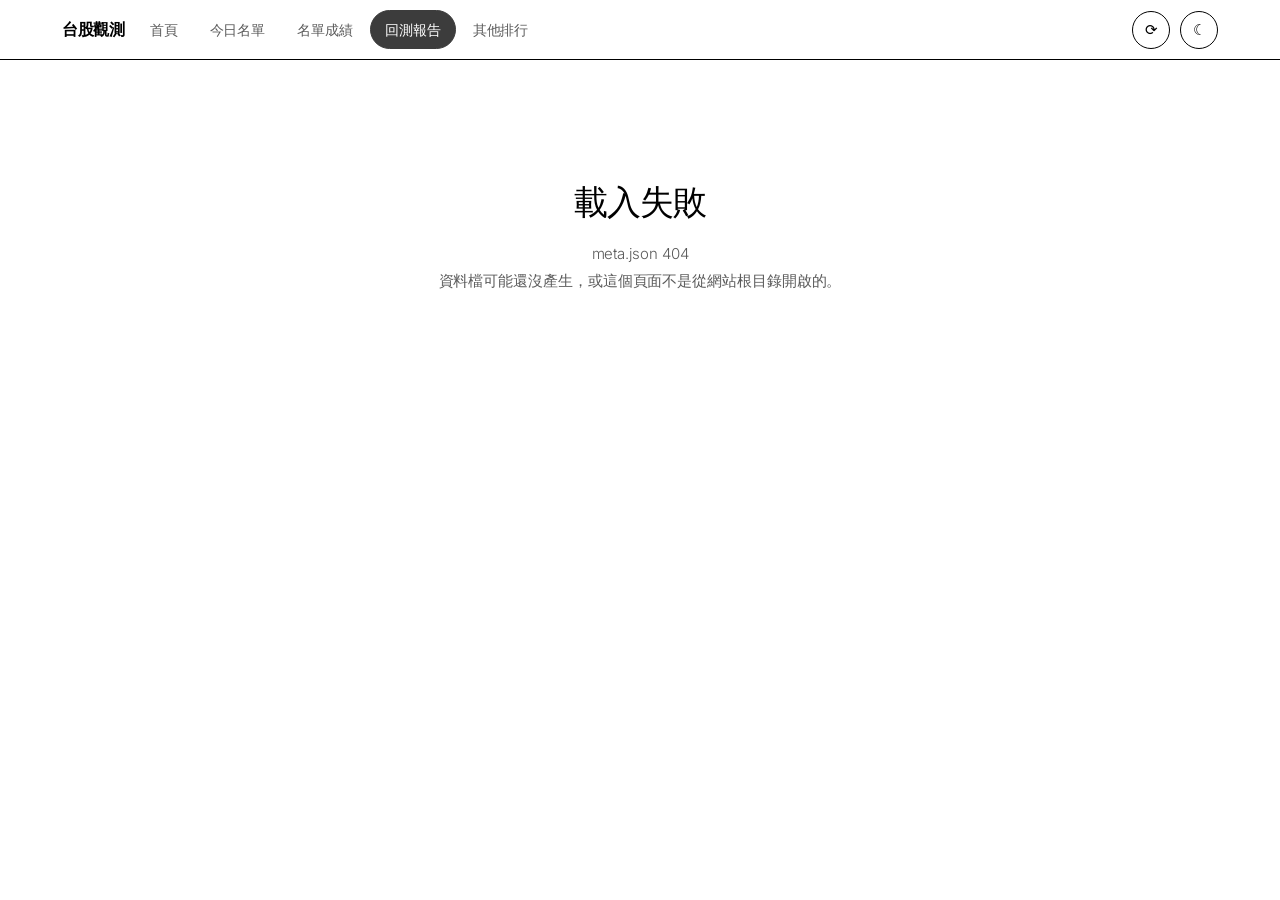
==== commit 0e2ada41: "網址拿掉 .html：首頁為 /、其他頁為 /short、/lists?s=…、/stock?c=…；舊書籤自動換成乾淨網址，本機 server.py 同步支援 Co-Authored-By: Cla" ====
--- a/site/backtest.html
+++ b/site/backtest.html
@@ -20,10 +20,23 @@
 function pt(v) { return v == null ? '—' : '<span class="' + App.cls(v) + '">' + App.num(v, 1, true) + '</span>'; }
 function tt(v) { return v == null ? '' : '<br><span class="mut" style="font-size:12px">t ' + App.num(v, 2) + '</span>'; }
 
+/* 依名次分組：分數越前面，中得越多、倒得越少，排序才算有用。不是單調的也照實畫。 */
+function tierChart(B) {
+  var T = B.tiers || [];
+  if (!T.length) return '';
+  var mx = Math.max.apply(null, T.map(function (t) { return Math.max(t.hit || 0, t.fail || 0); })) || 1;
+  function w(v) { return (v == null ? 0 : v / mx * 100).toFixed(1); }
+  return '<div class="tiers">' + T.map(function (t, i) {
+    return '<div class="g' + (i === 0 ? ' me' : '') + '"><span>' + App.esc(t.name) + '</span><div class="p">' +
+      '<div><i style="width:' + w(t.hit) + '%;background:var(--up)"></i>中 ' + pp(t.hit) + '</div>' +
+      '<div><i style="width:' + w(t.fail) + '%;background:var(--dn)"></i>倒 ' + pp(t.fail) + '</div></div></div>';
+  }).join('') + '</div>';
+}
+
 function periodTable(B) {
   var rows = Object.keys(B.periods).map(function (k) { return [k, B.periods[k]]; });
   rows.push(['2008–2025 合計', B.all]);
-  return '<div class="scroll"><table><thead><tr><th>期間</th><th>訊號日</th>' +
+  return '<div class="scroll"><table class="stk"><thead><tr><th>期間</th><th>訊號日</th>' +
     '<th>名單 ' + App.tip('中') + '／' + App.tip('倒') + '</th><th>' + App.tip('穩定池') + ' 中／倒</th>' +
     '<th class="sorted">多出的' + App.tip('中減倒') + '</th><th>對「波動相同」的隨機</th><th>每 10 天取一天</th>' +
     '<th>第 10 天平均漲跌<br>名單／池</th></tr></thead><tbody>' +
@@ -62,7 +75,7 @@
 }
 
 function yearTable(B) {
-  return '<div class="scroll" data-per="20"><table><thead><tr><th>年</th><th>訊號日</th><th>名單 中／倒</th>' +
+  return '<div class="scroll" data-per="20"><table class="stk"><thead><tr><th>年</th><th>訊號日</th><th>名單 中／倒</th>' +
     '<th>穩定池 中／倒</th><th class="sorted">多出的中減倒</th></tr></thead><tbody>' +
     B.years.slice().reverse().map(function (y) {
       return '<tr><td>' + y.year + '</td><td>' + y.days + '</td><td>' + pp(y.hit) + '／' + pp(y.fail) + '</td>' +
@@ -94,7 +107,7 @@
     var a = B.all || {};
     var verdict = B.passed
       ? '<b>通過淘汰關卡</b>：兩段期間名單都比穩定池隨便挑好、也比「波動相同的隨機」好，合計 t ' + App.num(a.t, 1) + '（門檻 3）。' +
-        '但這些年份的資料之前已經被研究過很多次，通過只代表「跟歷史不矛盾」，不代表有效 —— 真正的成績看<a href="history.html">名單成績</a>。'
+        '但這些年份的資料之前已經被研究過很多次，通過只代表「跟歷史不矛盾」，不代表有效 —— 真正的成績看<a href="history">名單成績</a>。'
       : '<b>沒有通過淘汰關卡</b>（事前寫好的標準：兩段期間都要比穩定池好、合計 t ≥ 3、也要比波動相同的隨機好）。名單照常列出，但請當成參考。';
     document.getElementById('app').innerHTML =
       '<h1 style="font-size:30px;letter-spacing:-.03em;font-weight:500;margin:0 0 4px">回測報告</h1>' +
@@ -106,6 +119,9 @@
       App.num(a.pool_fail / 10, 1) + ' 檔。</p>' +
       '<p class="note">也就是說，名單比隨便挑多中了大約 ' + App.num(a.hit - a.pool_hit, 1) + ' 個百分點，倒的只多 ' +
       App.num(a.fail - a.pool_fail, 1) + ' 個。差距是真的（不像運氣），但不大。</p></div>' +
+      '<div class="card"><h2>名次越前面越好嗎？</h2>' +
+      '<p class="note" style="margin-top:0">2008–2025，每天把穩定池依分數排好，分組看 10 天後的結果。' +
+      '如果排序有用，名單（前 10）應該中得最多、倒得最少，越往後越差。</p>' + tierChart(B) + '</div>' +
       '<div class="card"><h2>分期間看</h2>' +
       '<p class="lead">「多出的中減倒」是主要的判斷依據：名單的（中 − 倒）減掉同一天穩定池的（中 − 倒），單位是百分點。' +
       '每一天算一個數字再平均，t 值有考慮相鄰幾天的名單會重疊。</p>' + periodTable(B) + '</div>' +
--- a/site/assets/style.css
+++ b/site/assets/style.css
@@ -73,16 +73,8 @@
 font-weight:500}
 .navlink.on:hover{text-decoration:none}
 .navs{display:flex;gap:2px;min-width:0}
-.navmore{position:relative}
-.navmore summary{list-style:none;cursor:pointer}
-.navmore summary::-webkit-details-marker{display:none}
-.navmore .menu{position:absolute;top:calc(100% + 6px);left:0;z-index:60;min-width:240px;
-background:var(--card);border:1px solid var(--line2);border-radius:12px;padding:6px;
-box-shadow:0 8px 28px rgba(0,0,0,.18)}
-.navmore .menu a{display:block;padding:9px 12px;border-radius:8px;color:var(--fg)}
-.navmore .menu a:hover,.navmore .menu a.on{background:var(--pillbg);color:var(--pillfg);text-decoration:none}
-.navmore .menu b{display:block;font-weight:500;font-size:14px}
-.navmore .menu span{display:block;font-size:12px;opacity:.7;font-weight:300}
+/* 更新、明暗兩顆按鈕靠右：導覽靠左，按鈕推到最右邊 */
+#updbtn2{margin-left:auto}
 .searchbox{position:relative;flex:1;min-width:0}
 .searchbox input{width:100%;padding:11px 15px;border:1px solid var(--line2);
 border-radius:var(--rin);background:var(--bg);color:var(--fg);font-size:16px;
@@ -217,7 +209,7 @@
 .tabs{display:flex;flex-wrap:wrap;gap:10px 20px;align-items:center;
 padding:0;margin:0 0 26px}
 .tabgrp{display:flex;align-items:center;gap:6px;flex-wrap:nowrap}
-/* 更多 → 名單：左側清單 + 內容；手機改下拉選單 */
+/* 其他排行：左側清單 + 內容；手機改下拉選單 */
 .lgrid{display:grid;grid-template-columns:170px minmax(0,1fr);gap:28px;align-items:start;margin-top:14px}
 .lside{position:sticky;top:78px}
 .lgrp{margin-bottom:16px}
@@ -263,11 +255,6 @@
 details summary::before{content:"+ "}
 details[open] summary::before{content:"\2013 "}
 details .inner{margin-top:16px}
-/* 導覽列的「更多」也是 details，但不要沿用上面展開區塊的線、+ 號與小字 */
-details.navmore{border-top:0;margin-top:0;padding-top:0}
-details.navmore summary{font-size:14px;color:var(--mut);letter-spacing:0;text-transform:none}
-details.navmore summary.on{color:var(--pillfg)}
-details.navmore summary::before,details.navmore[open] summary::before{content:none}
 
 /* ---------- 表格：欄名用大寫小標，列用細線 ---------- */
 table{border-collapse:collapse;width:100%;font-size:14.5px}
@@ -509,14 +496,12 @@
    原本五個元素擠同一行，搜尋框被壓到只剩兩個字寬，等於不能用。 */
 @media(max-width:700px){
   .top .in{flex-wrap:wrap;row-gap:9px}
-  /* 第一行：品牌＋兩個按鈕；第二行：導覽（可左右滑）＋更多；第三行：搜尋 */
+  /* 第一行：品牌＋兩個按鈕；第二行：導覽（可左右滑）；第三行：搜尋 */
   #updbtn2{margin-left:auto}
-  .navs{order:2;flex:1 1 calc(100% - 100px);overflow-x:auto;scrollbar-width:none;gap:0}
-  .navs .navlink,details.navmore summary{padding:6px 7px;font-size:13px}
+  .navs{order:2;flex:1 1 100%;overflow-x:auto;scrollbar-width:none;gap:0}
+  .navs .navlink{padding:6px 7px;font-size:13px}
   .navlink.navhome{display:none}
   .navs::-webkit-scrollbar{display:none}
-  .navmore{order:2}
-  .navmore .menu{left:auto;right:0}
   .searchbox{order:3;flex:1 0 100%}
 }
 
@@ -526,7 +511,8 @@
 display:flex;flex-direction:column;gap:8px}
 .hcard.first{border-color:var(--ok);box-shadow:inset 0 0 0 1px var(--ok)}
 .hcard.off{opacity:.55}
-.hcard .top{display:flex;justify-content:space-between;align-items:baseline;gap:8px}
+/* 卡片標題不能叫 .top：那是頂端導覽列的名字（黏在最上層），同名會讓每張卡的標題一捲動就蓋住導覽列 */
+.hcard .hhd{display:flex;justify-content:space-between;align-items:baseline;gap:8px}
 .hcard .nm{font-size:17px;font-weight:500;letter-spacing:-.01em}
 .hcard .nm a{color:inherit;text-decoration:none}
 .hcard .sc{font-size:12.5px;color:var(--mut);white-space:nowrap}
@@ -548,6 +534,60 @@
 .bars .b span:last-child{text-align:right;font-variant-numeric:tabular-nums}
 .st-hit{color:var(--up)}.st-fail{color:var(--dn)}
 
+/* ---- 第二版名單畫面（2026-09-27）：標籤、走勢線、分組條、燈號、熱度格、分級圖、進度 ---- */
+.rtags{display:flex;flex-wrap:wrap;gap:5px}
+.rtag{font-size:12px;padding:1px 8px;border-radius:var(--pill);border:1px solid var(--line2);
+color:var(--fg);white-space:nowrap;line-height:1.7}
+.rtag::before{content:"✓ ";color:var(--ok);font-weight:600}
+.spark{display:block;width:100%;height:34px}
+.spark polyline{fill:none;stroke:var(--fg);stroke-width:1.4;opacity:.8;vector-effect:non-scaling-stroke}
+.spark line{stroke:var(--hair);stroke-width:1;stroke-dasharray:2 3;vector-effect:non-scaling-stroke}
+.gbars{display:flex;flex-direction:column;gap:4px;font-size:12px}
+.gbars .b{display:grid;grid-template-columns:64px 1fr 26px;align-items:center;gap:8px;color:var(--mut)}
+.gbars .t{height:5px;background:var(--line2);border-radius:3px;overflow:hidden}
+.gbars .t i{display:block;height:100%;background:var(--ok)}
+.gbars .b span:last-child{text-align:right;font-variant-numeric:tabular-nums;color:var(--fg)}
+.lamps{display:flex;flex-wrap:wrap;gap:3px 10px;font-size:11.5px;color:var(--mut);
+border-top:1px solid var(--line2);padding-top:7px}
+.lamps span::before{content:"●";margin-right:3px;color:var(--ok)}
+.lamps span.q::before{color:var(--warn)}
+.lamps span.x::before{color:var(--up)}
+td.h1,.hlegend i.h1{background:color-mix(in srgb,var(--ok) 6%,transparent)}
+td.h2,.hlegend i.h2{background:color-mix(in srgb,var(--ok) 16%,transparent)}
+td.h3,.hlegend i.h3{background:color-mix(in srgb,var(--ok) 28%,transparent)}
+td.h4,.hlegend i.h4{background:color-mix(in srgb,var(--ok) 42%,transparent)}
+td.h5,.hlegend i.h5{background:color-mix(in srgb,var(--ok) 60%,transparent);font-weight:500}
+.hlegend{display:flex;gap:6px;align-items:center;font-size:12px;color:var(--mut);margin:6px 0 10px}
+.hlegend i{display:inline-block;width:22px;height:12px;border-radius:2px}
+/* 名單 vs 隨便挑：中／平／倒三段堆疊橫條 */
+.vs{display:flex;flex-direction:column;gap:8px;margin:4px 0 6px}
+.vs .row{display:grid;grid-template-columns:78px 1fr;gap:10px;align-items:center;font-size:13px}
+.vs .row>span{color:var(--mut)}
+.vs .row b{color:var(--fg);font-weight:500}
+.stk3{display:flex;height:18px;border-radius:3px;overflow:hidden;font-size:11px;line-height:18px;color:#fff}
+.stk3 i{display:block;font-style:normal;text-align:center;white-space:nowrap;overflow:hidden}
+.stk3 .h{background:var(--up)}.stk3 .f{background:var(--line2);color:var(--mut)}.stk3 .d{background:var(--dn)}
+.vs .key{font-size:12px;color:var(--mut);display:flex;gap:14px}
+.vs .key i{display:inline-block;width:10px;height:10px;border-radius:2px;margin-right:4px;vertical-align:-1px}
+/* 分級圖：每組兩條（中、倒） */
+.tiers{display:flex;flex-direction:column;gap:10px}
+.tiers .g{display:grid;grid-template-columns:120px 1fr;gap:10px;align-items:center;font-size:13px}
+.tiers .g.me>span{font-weight:500}
+.tiers .p{display:flex;flex-direction:column;gap:3px}
+.tiers .p div{display:flex;align-items:center;gap:6px;font-size:11.5px;color:var(--mut);font-variant-numeric:tabular-nums}
+.tiers .p i{display:block;height:9px;border-radius:2px}
+/* 進度條與每日色帶 */
+.prog{height:10px;background:var(--line2);border-radius:5px;overflow:hidden;margin:6px 0}
+.prog i{display:block;height:100%;background:var(--fg)}
+.strip{display:flex;flex-wrap:wrap;gap:3px;margin:6px 0 4px}
+.strip i{display:block;width:14px;height:14px;border-radius:2px;background:var(--line2)}
+.strip i.w{background:var(--up)}.strip i.l{background:var(--dn)}.strip i.e{background:var(--hair)}
+/* 手機：表格第一欄（名稱）固定，其餘左右滑 */
+@media(max-width:680px){
+  .scroll table.stk th:first-child,.scroll table.stk td:first-child{position:sticky;left:0;z-index:1;
+  background:var(--bg);box-shadow:1px 0 0 var(--line2)}
+}
+
 @media(max-width:560px){
   .wrap{padding:24px 18px 80px}
   .top .in{padding:9px 18px 11px}
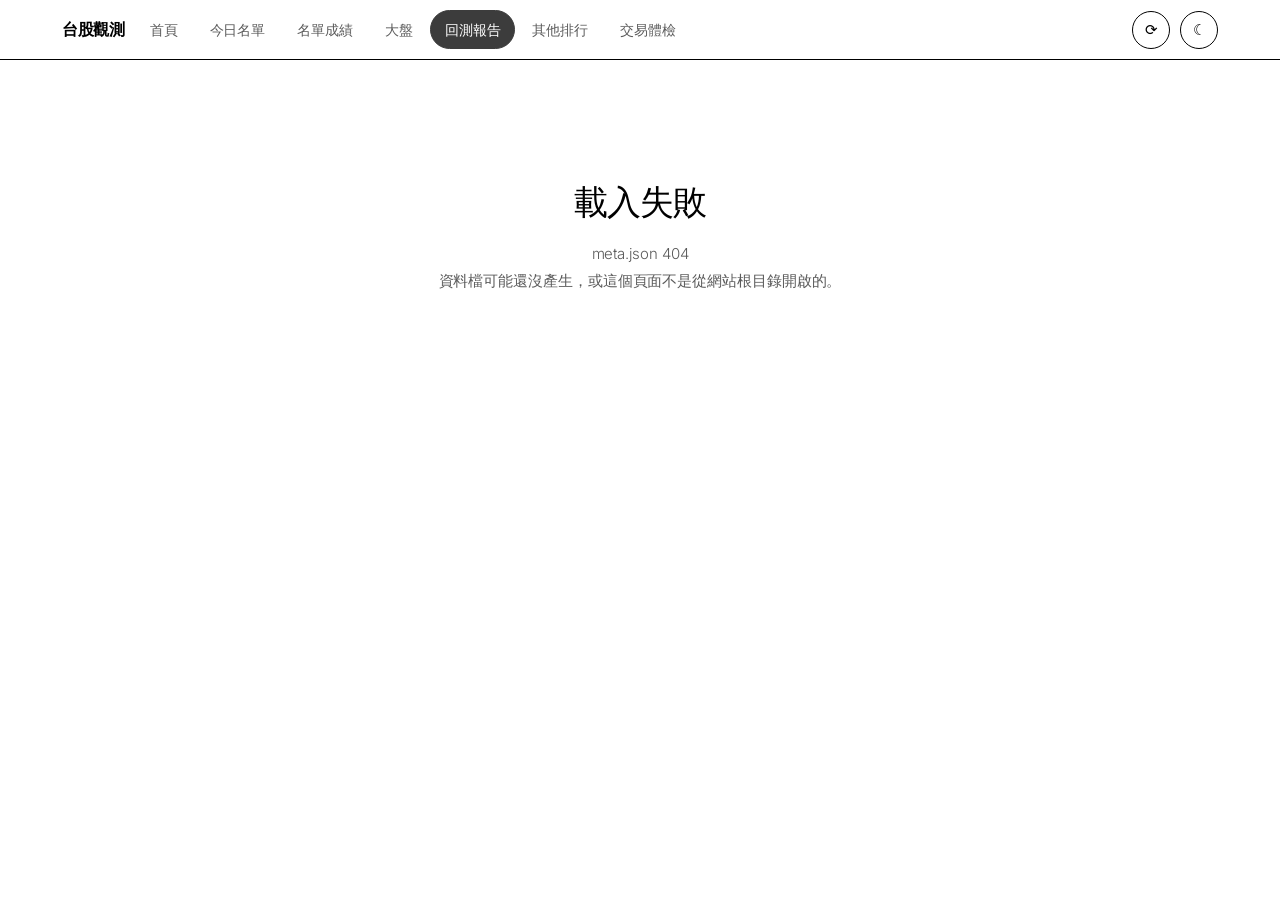
==== commit 77d4ab3c: "回測頁：運氣機率的句子修正（名詞解釋改用 tip 的 key 參數） Co-Authored-By: Claude Opus 5.5 <noreply@anthropic.com>" ====
--- a/site/backtest.html
+++ b/site/backtest.html
@@ -18,7 +18,9 @@
  * 回測只能當「淘汰關卡」—— 過不了就不該信，過了也不代表有效。 */
 function pp(v) { return v == null ? '—' : App.num(v, 1) + '%'; }
 function pt(v) { return v == null ? '—' : '<span class="' + App.cls(v) + '">' + App.num(v, 1, true) + '</span>'; }
-function tt(v) { return v == null ? '' : '<br><span class="mut" style="font-size:12px">t ' + App.num(v, 2) + '</span>'; }
+function tt(v) {
+  return v == null ? '' : '<br><span class="mut" style="font-size:12px">運氣機率 ' + App.luck(v) + '（t ' + App.num(v, 2) + '）</span>';
+}
 
 /* 依名次分組：分數越前面，中得越多、倒得越少，排序才算有用。不是單調的也照實畫。 */
 function tierChart(B) {
@@ -106,7 +108,7 @@
   return App.get('stable/backtest.json').then(function (B) {
     var a = B.all || {};
     var verdict = B.passed
-      ? '<b>通過淘汰關卡</b>：兩段期間名單都比穩定池隨便挑好、也比「波動相同的隨機」好，合計 t ' + App.num(a.t, 1) + '（門檻 3）。' +
+      ? '<b>通過淘汰關卡</b>：兩段期間名單都比穩定池隨便挑好、也比「波動相同的隨機」好，合計 t ' + App.num(a.t, 1) + '（門檻 3）；純靠' + App.tip('運氣', '運氣機率') + '做到的機率' + App.luck(a.t) + '。' +
         '但這些年份的資料之前已經被研究過很多次，通過只代表「跟歷史不矛盾」，不代表有效 —— 真正的成績看<a href="history">名單成績</a>。'
       : '<b>沒有通過淘汰關卡</b>（事前寫好的標準：兩段期間都要比穩定池好、合計 t ≥ 3、也要比波動相同的隨機好）。名單照常列出，但請當成參考。';
     document.getElementById('app').innerHTML =
--- a/site/assets/style.css
+++ b/site/assets/style.css
@@ -4,13 +4,15 @@
 :root{
 /* 畫布與墨 */
 --bg:#ffffff; --card:#ffffff; --sunk:#f5f5f5;
---fg:#000000; --mut:#5b5b5b; --faint:#808080;
+--fg:#000000; --mut:#5b5b5b; --faint:#6e6e6e;
 /* 髮絲線：--line2 是結構性的實心墨線，--line 是表格列的細分隔 */
 --line:rgba(0,0,0,.13); --line2:#000000; --hair:rgba(0,0,0,.30);
 /* 深色藥丸（全站唯一的「浮起」）*/
 --pillbg:#3c3c3c; --pillfg:#ffffff;
 /* 資料語意色 —— 刻意偏離原規格，理由見模組說明 */
---up:#c2362e; --dn:#0d7a52; --warn:#96690c; --ok:#0f8f73;
+--up:#c2362e; --dn:#0d7a52; --warn:#96690c; --ok:#0b7a62;
+/* 彩色底（警示列、勾叉圖示、紅綠長條）上的文字：淺色模式白字，深色模式的彩色較亮，改用深色字 */
+--onc:#ffffff;
 /* 痕跡等級的口音色。只出現在：最終通過數的長條、已驗證標記的圓點。*/
 --mint:#3cd9b3;
 /* --accent 在舊程式碼裡等同「可點擊」，這裡指向墨色而非藍色 */
@@ -25,10 +27,10 @@
 @media (prefers-color-scheme: dark){
   :root:not([data-theme="light"]){
   --bg:#0b0b0c; --card:#0b0b0c; --sunk:#17171a;
-  --fg:#f2f2f2; --mut:#9b9b9b; --faint:#787878;
+  --fg:#f2f2f2; --mut:#9b9b9b; --faint:#8c8c8c;
   --line:rgba(255,255,255,.14); --line2:#4a4a4e; --hair:rgba(255,255,255,.32);
   --pillbg:#ededed; --pillfg:#0b0b0c;
-  --up:#ff6f66; --dn:#3fc48f; --warn:#d8a72e; --ok:#3fc48f;
+  --up:#ff6f66; --dn:#3fc48f; --warn:#d8a72e; --ok:#3fc48f; --onc:#0b0b0c;
   --mint:#3cd9b3; --accent:#f2f2f2;
   --washop:.26;
   }
@@ -36,10 +38,10 @@
 /* ===== 深夜（手動切換）===== */
 :root[data-theme="dark"]{
 --bg:#0b0b0c; --card:#0b0b0c; --sunk:#17171a;
---fg:#f2f2f2; --mut:#9b9b9b; --faint:#787878;
+--fg:#f2f2f2; --mut:#9b9b9b; --faint:#8c8c8c;
 --line:rgba(255,255,255,.14); --line2:#4a4a4e; --hair:rgba(255,255,255,.32);
 --pillbg:#ededed; --pillfg:#0b0b0c;
---up:#ff6f66; --dn:#3fc48f; --warn:#d8a72e; --ok:#3fc48f;
+--up:#ff6f66; --dn:#3fc48f; --warn:#d8a72e; --ok:#3fc48f; --onc:#0b0b0c;
 --mint:#3cd9b3; --accent:#f2f2f2;
 --washop:.26;
 }
@@ -101,7 +103,10 @@
 /* ---------- 資料過期橫幅 ---------- */
 /* 全站唯一會主動搶注意力的元素。它存在的理由是：這個工具是拿來決定下單的，
    安靜地顯示過期價格比顯示錯誤更危險。 */
-.stale{background:var(--warn);color:#fff}
+.stale{background:var(--warn);color:var(--onc)}
+/* 警示列裡的 ⓘ 跟著文字顏色走，不然是灰字壓在黃底上 */
+.stale .tip.infoi{color:inherit;border-color:currentColor}
+.stale .tip{border-bottom-color:currentColor}
 .stale .in{max-width:1200px;margin:0 auto;padding:10px 22px;font-size:13.5px;
 display:flex;gap:10px;flex-wrap:wrap;align-items:baseline;line-height:1.55}
 .stale b{font-weight:600;white-space:nowrap}
@@ -113,9 +118,9 @@
 .stale.bad{background:var(--up)}
 .stale.ok{background:var(--ok)}
 .updbtn{margin-left:auto;padding:5px 14px;border-radius:var(--pill);
-border:1px solid rgba(255,255,255,.55);background:transparent;color:#fff;
+border:1px solid currentColor;background:transparent;color:inherit;
 font-family:inherit;font-size:13px;font-weight:500;cursor:pointer;white-space:nowrap}
-.updbtn:hover:not(:disabled){background:#fff;color:var(--warn)}
+.updbtn:hover:not(:disabled){background:var(--onc);color:var(--warn);border-color:var(--onc)}
 .updbtn:disabled{opacity:.5;cursor:default}
 a.updbtn:hover{text-decoration:none}
 .spin{width:12px;height:12px;border-radius:50%;flex:0 0 auto;
@@ -184,9 +189,9 @@
 .chk li:first-child{padding-top:0}
 .ico{flex:0 0 22px;height:22px;border-radius:var(--pill);display:flex;
 align-items:center;justify-content:center;font-size:12px;font-weight:600;margin-top:3px}
-.ico.ok{background:var(--ok);color:#fff}
-.ico.warn{background:var(--warn);color:#fff}
-.ico.bad{background:var(--up);color:#fff}
+.ico.ok{background:var(--ok);color:var(--onc)}
+.ico.warn{background:var(--warn);color:var(--onc)}
+.ico.bad{background:var(--up);color:var(--onc)}
 .chk .body{flex:1;min-width:0}
 .chk .t{font-weight:500;font-size:16px;letter-spacing:-.015em}
 .chk .s{color:var(--mut);font-size:15px;margin-top:3px;font-weight:300}
@@ -215,18 +220,22 @@
 .lgrp{margin-bottom:16px}
 .lgrp .glabel{display:block;margin:0 0 4px 10px}
 .litem{display:block;padding:6px 10px;border-radius:8px;color:var(--mut);font-size:14px}
-.litem:hover{color:var(--fg);background:var(--line2);text-decoration:none}
+.litem:hover{color:var(--fg);background:var(--sunk);text-decoration:none}
 .litem.on{background:var(--pillbg);color:var(--pillfg);font-weight:500}
 .litem.bad{color:var(--up)}
-.litem.bad.on{background:var(--up);color:#fff}
+.litem.bad.on{background:var(--up);color:var(--onc)}
 .lsel{display:none;width:100%;padding:10px 12px;border-radius:10px;border:1px solid var(--line2);
 background:var(--card);color:var(--fg);font:inherit;margin-bottom:12px}
 .stocksearch{max-width:520px;margin:0 0 18px}
 .lbadge{display:inline-block;font-size:12.5px;padding:2px 10px;border-radius:var(--pill);
 border:1px solid currentColor;vertical-align:4px;margin-left:10px;font-weight:400;letter-spacing:0}
 .lbadge.ok{color:var(--ok)}.lbadge.bad{color:var(--up)}.lbadge.fact,.lbadge.long{color:var(--mut)}
-table.ltable{table-layout:fixed;width:100%;min-width:760px}
-table.ltable td,table.ltable th{overflow:hidden;text-overflow:ellipsis;white-space:nowrap}
+/* 欄寬跟著內容走（colgroup 的寬度當最小值）：數字一律完整顯示、不截成「…」，
+   整張表比畫面寬時由外層 .scroll 左右滑動。
+   原本是固定欄寬＋省略號，四位數股價（2475.00）、「電腦及週邊設備業」、「57.4 → 2.4 倍」都會被切掉。 */
+table.ltable{table-layout:auto;width:100%;min-width:760px}
+table.ltable td,table.ltable th{white-space:nowrap}
+/* 產業名稱最長 5 個字（電子零組件、電腦及週邊），一行放得下，不換行 */
 @media(max-width:760px){
   .lgrid{grid-template-columns:minmax(0,1fr);gap:0}
   .lside{display:none}
@@ -242,7 +251,7 @@
 font-weight:500}
 .tabs a.warnTab{color:var(--up);border-color:var(--up);opacity:.7}
 .tabs a.warnTab:hover{opacity:1;border-color:var(--up);color:var(--up)}
-.tabs a.warnTab.on{background:var(--up);color:#fff;border-color:var(--up);opacity:1}
+.tabs a.warnTab.on{background:var(--up);color:var(--onc);border-color:var(--up);opacity:1}
 .tabs .sepr{flex:0 0 auto;width:1px;background:var(--line);margin:7px 6px}
 
 /* ---------- 摺疊 ---------- */
@@ -447,9 +456,9 @@
 .card h2 .tip.infoi{vertical-align:5px}
 #tipbox p{margin:0 0 8px}
 #tipbox ul,#tipbox ol{margin:4px 0 0;padding-left:18px}
-/* 入選理由只留一行，完整內容滑過去看 */
-.clamp1{display:block;overflow:hidden;white-space:nowrap;text-overflow:ellipsis;
-border-bottom:none;max-width:100%}
+/* 入選理由最多兩行，完整內容滑過去（手機點一下）看 */
+.clamp1{display:-webkit-box;-webkit-box-orient:vertical;-webkit-line-clamp:2;line-clamp:2;
+overflow:hidden;white-space:normal;border-bottom:none;max-width:100%}
 td.why.clamp1{display:table-cell;max-width:340px;white-space:nowrap;
 overflow:hidden;text-overflow:ellipsis}
 #tipbox b{color:var(--bg);font-weight:600}
@@ -529,7 +538,7 @@
 .nbadge.run{border:1px solid var(--hair);color:var(--mut);font-weight:400}
 .bars{display:flex;flex-direction:column;gap:5px;font-size:12.5px}
 .bars .b{display:grid;grid-template-columns:92px 1fr 34px;align-items:center;gap:8px;color:var(--mut)}
-.bars .t{height:6px;background:var(--line2);border-radius:3px;overflow:hidden}
+.bars .t{height:6px;background:var(--line);border-radius:3px;overflow:hidden}
 .bars .t i{display:block;height:100%;background:var(--fg);opacity:.75}
 .bars .b span:last-child{text-align:right;font-variant-numeric:tabular-nums}
 .st-hit{color:var(--up)}.st-fail{color:var(--dn)}
@@ -544,7 +553,7 @@
 .spark line{stroke:var(--hair);stroke-width:1;stroke-dasharray:2 3;vector-effect:non-scaling-stroke}
 .gbars{display:flex;flex-direction:column;gap:4px;font-size:12px}
 .gbars .b{display:grid;grid-template-columns:64px 1fr 26px;align-items:center;gap:8px;color:var(--mut)}
-.gbars .t{height:5px;background:var(--line2);border-radius:3px;overflow:hidden}
+.gbars .t{height:5px;background:var(--line);border-radius:3px;overflow:hidden}
 .gbars .t i{display:block;height:100%;background:var(--ok)}
 .gbars .b span:last-child{text-align:right;font-variant-numeric:tabular-nums;color:var(--fg)}
 .lamps{display:flex;flex-wrap:wrap;gap:3px 10px;font-size:11.5px;color:var(--mut);
@@ -564,9 +573,9 @@
 .vs .row{display:grid;grid-template-columns:78px 1fr;gap:10px;align-items:center;font-size:13px}
 .vs .row>span{color:var(--mut)}
 .vs .row b{color:var(--fg);font-weight:500}
-.stk3{display:flex;height:18px;border-radius:3px;overflow:hidden;font-size:11px;line-height:18px;color:#fff}
+.stk3{display:flex;height:18px;border-radius:3px;overflow:hidden;font-size:11px;line-height:18px;color:var(--onc)}
 .stk3 i{display:block;font-style:normal;text-align:center;white-space:nowrap;overflow:hidden}
-.stk3 .h{background:var(--up)}.stk3 .f{background:var(--line2);color:var(--mut)}.stk3 .d{background:var(--dn)}
+.stk3 .h{background:var(--up)}.stk3 .f{background:var(--hair);color:var(--fg)}.stk3 .d{background:var(--dn)}
 .vs .key{font-size:12px;color:var(--mut);display:flex;gap:14px}
 .vs .key i{display:inline-block;width:10px;height:10px;border-radius:2px;margin-right:4px;vertical-align:-1px}
 /* 分級圖：每組兩條（中、倒） */
@@ -577,7 +586,7 @@
 .tiers .p div{display:flex;align-items:center;gap:6px;font-size:11.5px;color:var(--mut);font-variant-numeric:tabular-nums}
 .tiers .p i{display:block;height:9px;border-radius:2px}
 /* 進度條與每日色帶 */
-.prog{height:10px;background:var(--line2);border-radius:5px;overflow:hidden;margin:6px 0}
+.prog{height:10px;background:var(--line);border-radius:5px;overflow:hidden;margin:6px 0}
 .prog i{display:block;height:100%;background:var(--fg)}
 .strip{display:flex;flex-wrap:wrap;gap:3px;margin:6px 0 4px}
 .strip i{display:block;width:14px;height:14px;border-radius:2px;background:var(--line2)}
